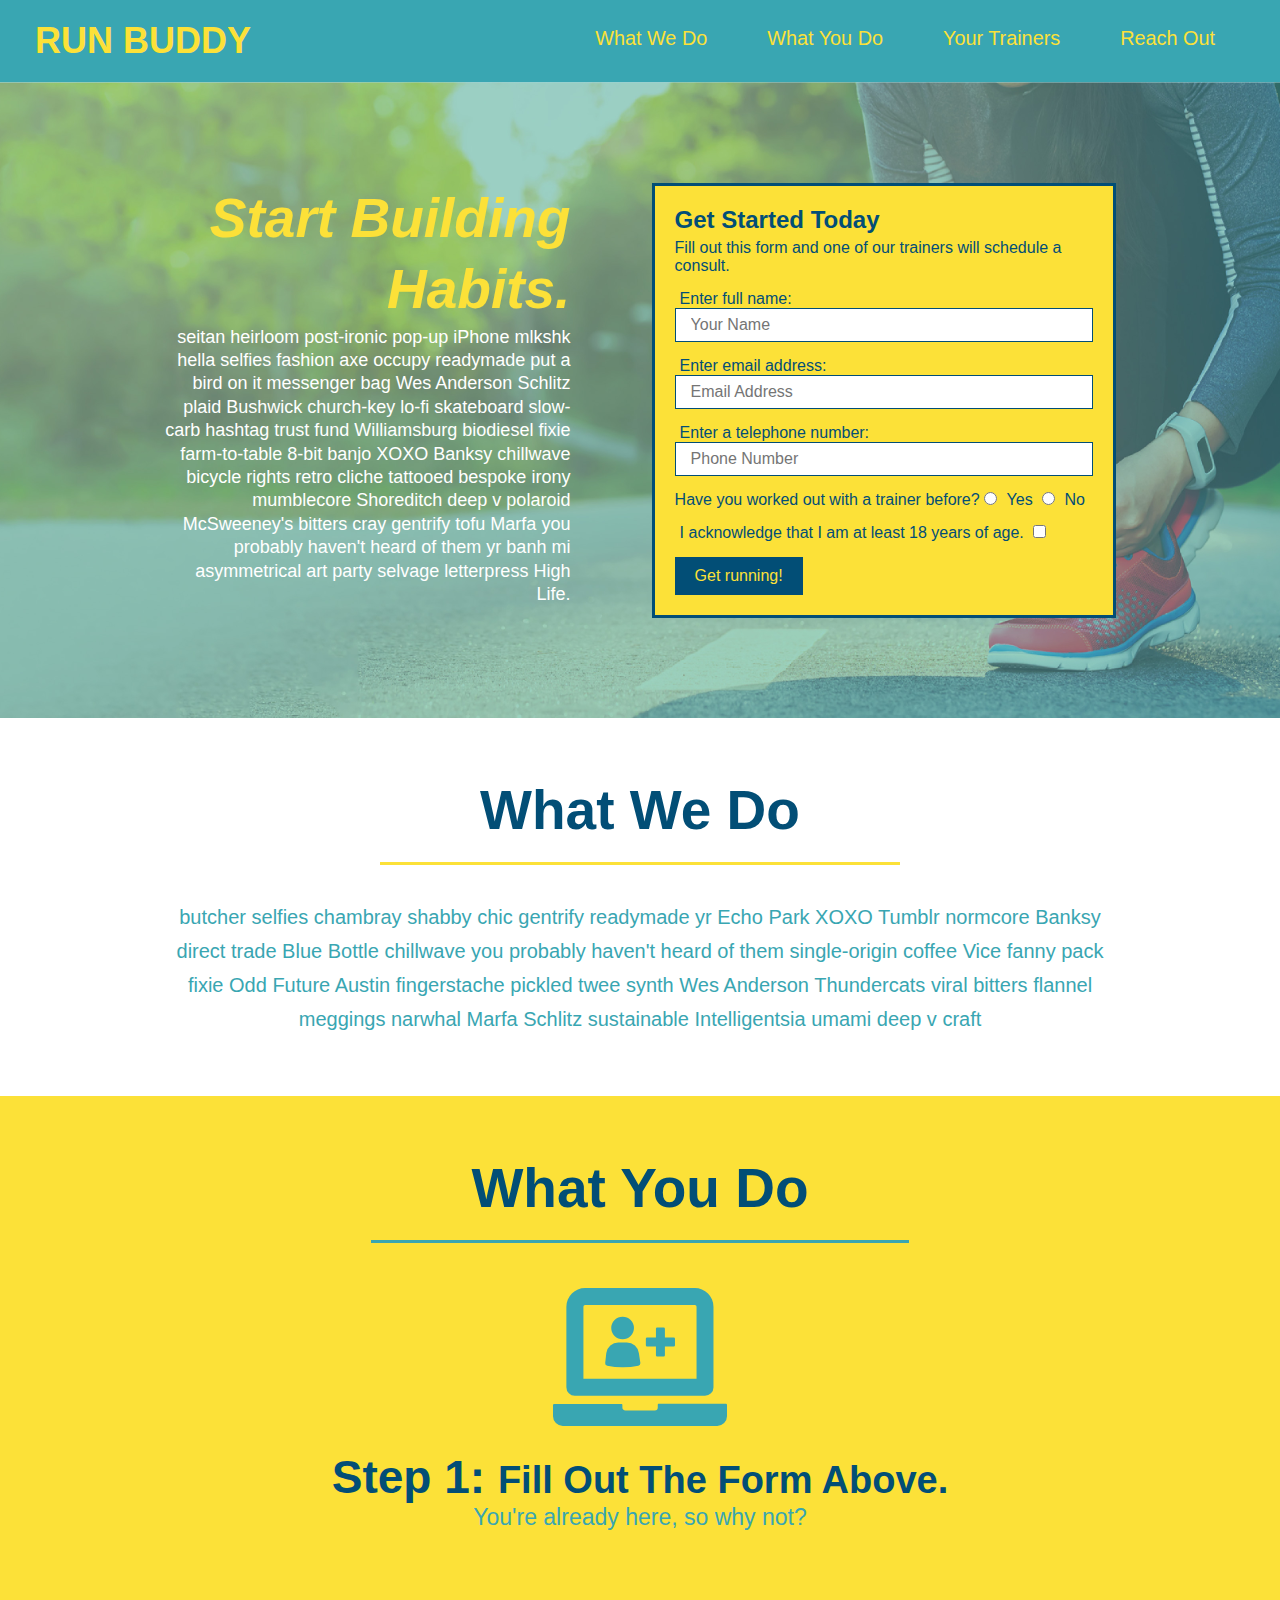
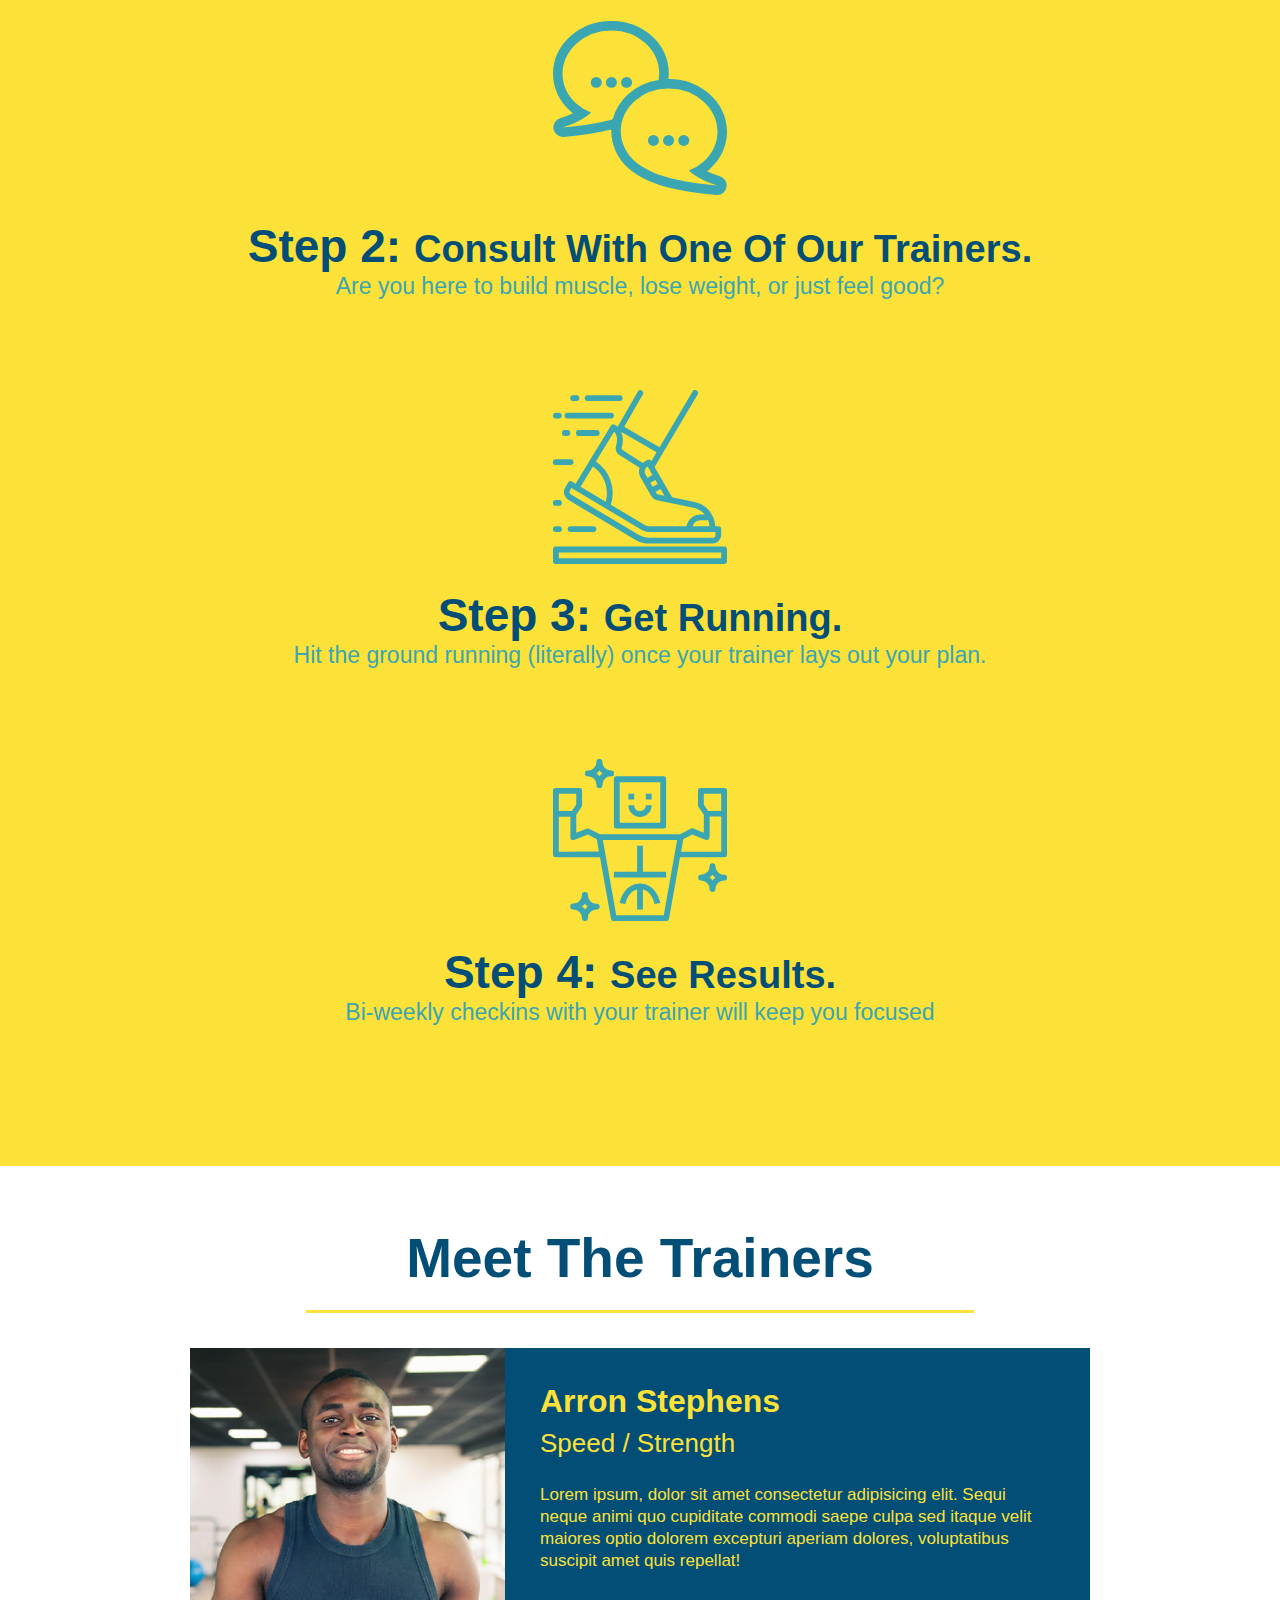
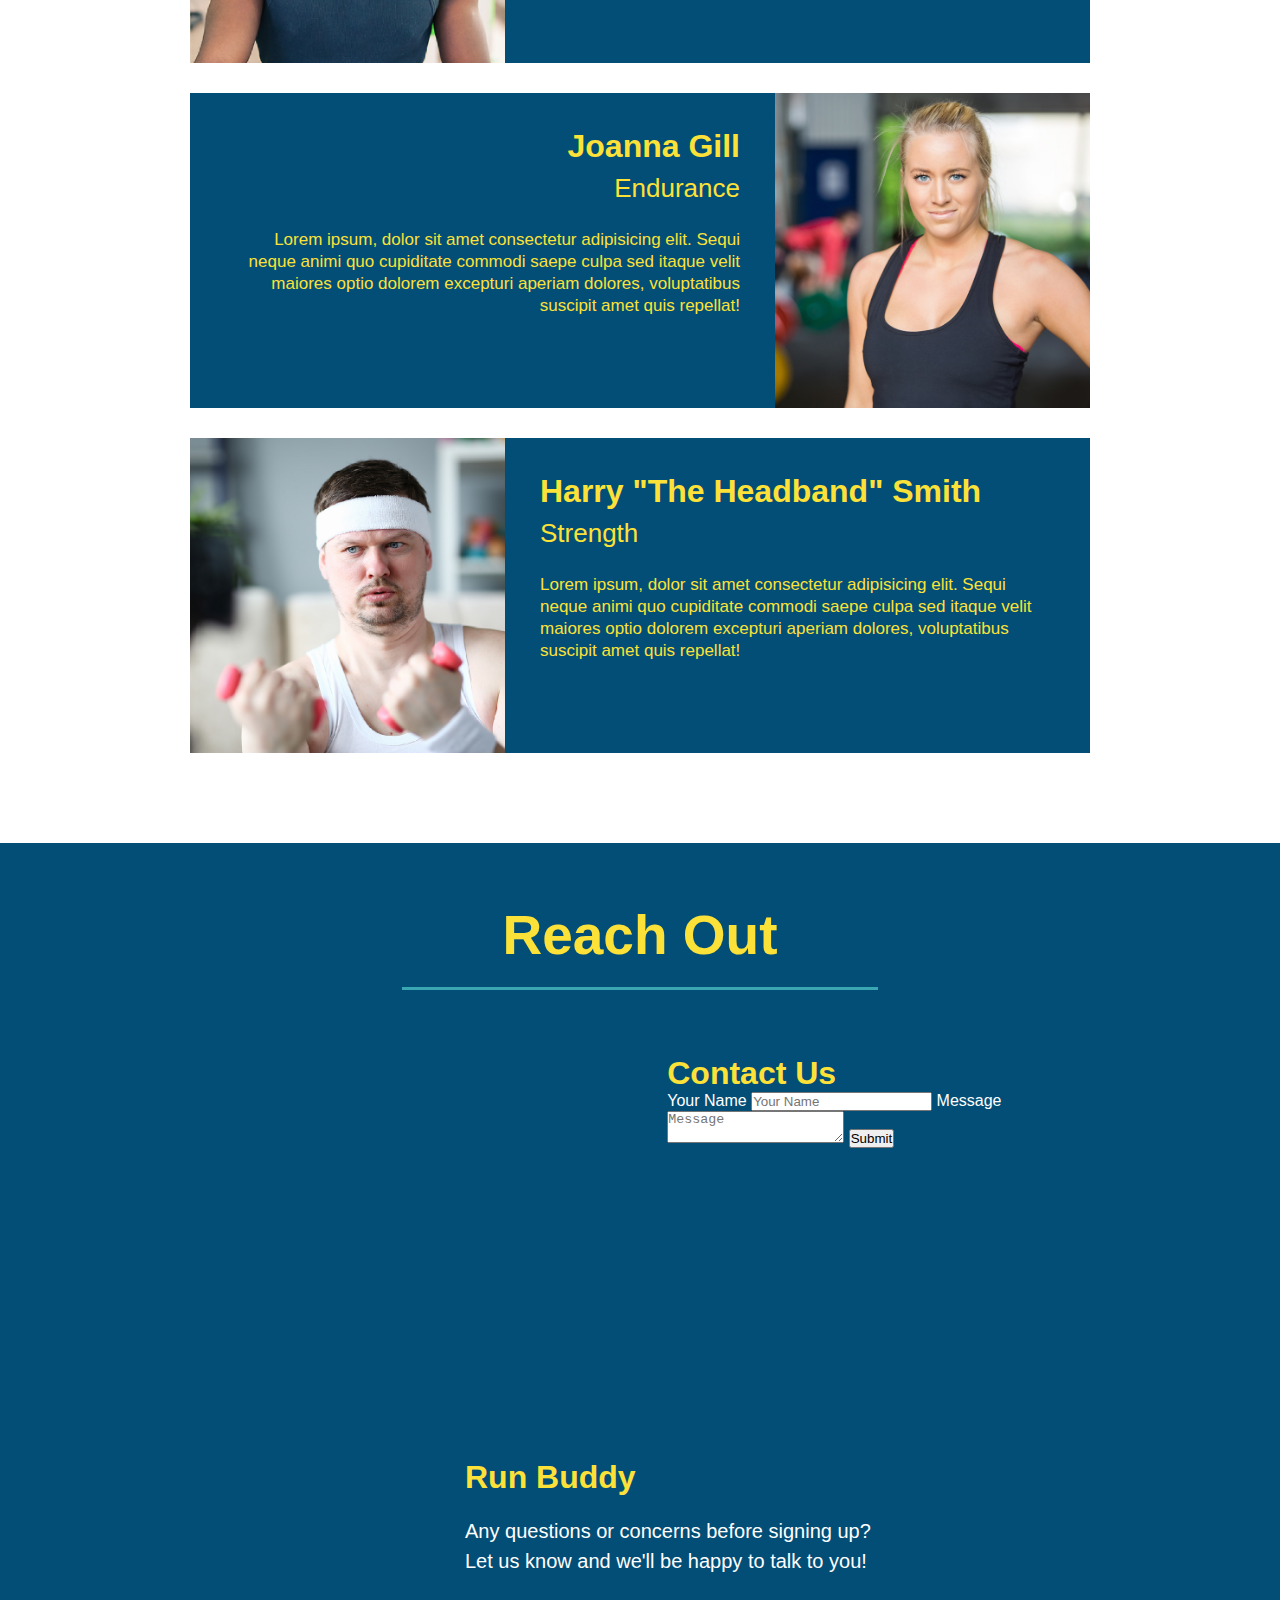
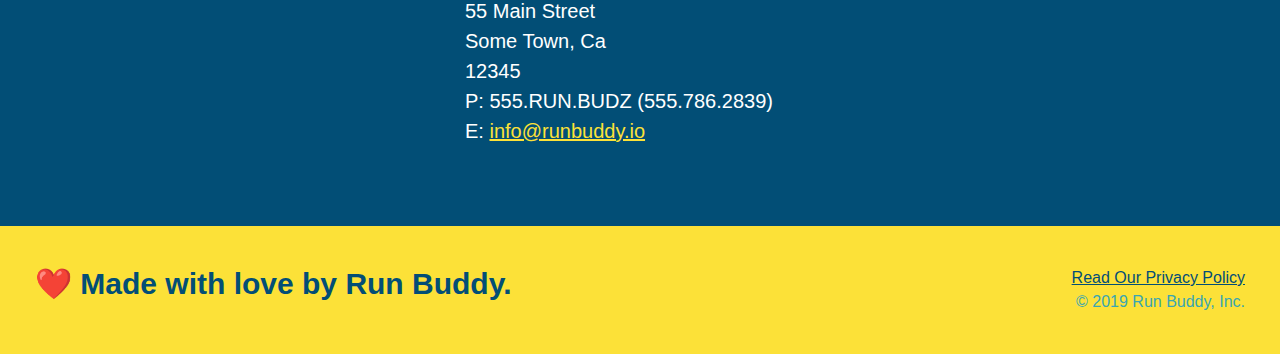
==== index.html @ b0df8753 "add flexbox to the hero" ====
<!DOCTYPE html>
<html lang="en">
  <head>
    <meta charset="UTF-8" />
    <link rel="stylesheet" href="./assets/css/style.css">
    <title>Run Buddy</title>
  </head>
  <body>
    <!-- navigation tags - block level element -->
    <header>
      <h1>
        <a href="/">RUN BUDDY</a>
      </h1>
      <nav>
        <ul>
          <li>
            <a href="#what-we-do">What We Do</a>
          </li>
          <li>
            <a href="#what-you-do">What You Do</a>
          </li>
          <li>
            <a href="#your-trainers">Your Trainers</a>
          </li>
          <li>
            <a href="#reach-out">Reach Out</a>
          </li>
          
        </ul>
      </nav>
    </header>
    <!-- end navigation -->

    <!-- hero/jumbotron -->
    <section class="hero">
      <div class="hero-cta">
        <h2>Start Building Habits.</h2>
        <p>
          seitan heirloom post-ironic pop-up iPhone mlkshk hella selfies fashion axe occupy readymade put a bird on it
          messenger bag Wes Anderson Schlitz plaid Bushwick church-key lo-fi skateboard slow-carb hashtag trust fund
          Williamsburg biodiesel fixie farm-to-table 8-bit banjo XOXO Banksy chillwave bicycle rights retro cliche
          tattooed bespoke irony mumblecore Shoreditch deep v polaroid McSweeney's bitters cray gentrify tofu Marfa you
          probably haven't heard of them yr banh mi asymmetrical art party selvage letterpress High Life.
        </p>
      </div>

      <div class="hero-form">
        <h3>Get Started Today</h3>
        <p>Fill out this form and one of our trainers will schedule a consult.</p>
        <form>
          <label for="name">Enter full name:</label>
          <input type="text" placeholder="Your Name" id="name" name="name" class="form-input" />
          <label for="email">Enter email address:</label>
          <input type="email" placeholder="Email Address" id="email" name="email" class="form-input" />
          <label for="phone">Enter a telephone number:</label>
          <input type="tel" placeholder="Phone Number" name="phone" id="phone" class="form-input" />
          <p>
            Have you worked out with a trainer before? 
            <input type="radio" name="trainer-confirm" id="trainer-yes" />
            <label for="trainer-yes">Yes</label>
            <input type="radio" name="trainer-confirm" id="trainer-no"/>
            <label for="trainer-no">No</label>
          </p>
          <p>
            <label for="checkbox">
              I acknowledge that I am at least 18 years of age.
            </label>
            <input type="checkbox" name="checkpoint1" id="checkbox" />
          </p>
          <button type="submit">
            Get running!
          </button>
        </form>
      </div>
    </section>
    <!-- end header -->

    <!-- "what we do" start - <section> -->
    <section id="what-we-do" class="intro">
      <h2 class="section-title primary-border">
        What We Do
      </h2>
      <p>
        butcher selfies chambray shabby chic gentrify readymade yr Echo Park XOXO Tumblr normcore Banksy direct trade  Blue Bottle chillwave you probably haven't heard of them single-origin coffee Vice fanny pack fixie Odd Future Austin fingerstache pickled twee synth Wes Anderson Thundercats viral bitters flannel meggings narwhal Marfa Schlitz sustainable Intelligentsia umami deep v craft
      </p>
    </section>
    <!-- end "what we do" -->

    <!-- "what you do" start -->
    <section id="what-you-do" class="steps">
      <h2 class="section-title secondary-border">
        What You Do
      </h2> 
      <div>
        <img src="./assets/images/step-1.svg" alt="" />
        <h3>Step 1: <span>Fill Out The Form Above.</span></h3>
        <p>You're already here, so why not?</p>
      </div>
      <div>
        <img src="./assets/images/step-2.svg" alt="" />
        <h3>Step 2: <span>Consult With One Of Our Trainers.</span></h3>
        <p>Are you here to build muscle, lose weight, or just feel good?</p>
      </div>
      <div>
        <img src="./assets/images/step-3.svg" alt="" />
        <h3>Step 3: <span>Get Running.</span></h3>
        <p>Hit the ground running (literally) once your trainer lays out your plan.</p>
      </div>
      <div>
        <img src="./assets/images/step-4.svg" alt="" />
        <h3>Step 4: <span>See Results.</span></h3>
        <p>Bi-weekly checkins with your trainer will keep you focused</p>
      </div>
    </section>
    <!-- "what you do" end -->

    <!-- "meet the trainers" start -->
    <section id="your-trainers" class="trainers">
      <h2 class="section-title primary-border">
        Meet The Trainers
      </h2>

      <article class="trainer">
        <img src="./assets/images/trainer-1.jpg" alt="Arron Stephens in his workout clothes, ready to pump iron" />
        <div class="trainer-bio text-left">
          <h3>Arron Stephens</h3>
          <h4>Speed / Strength</h4>
          <p>Lorem ipsum, dolor sit amet consectetur adipisicing elit. Sequi neque animi quo cupiditate commodi saepe culpa sed itaque velit maiores optio dolorem excepturi aperiam dolores, voluptatibus suscipit amet quis repellat!</p>
        </div>
      </article>

       <article class="trainer">
         <div class="trainer-bio text-right">
           <h3>Joanna Gill</h3>
           <h4>Endurance</h4>
           <p>Lorem ipsum, dolor sit amet consectetur adipisicing elit. Sequi neque animi quo cupiditate commodi saepe culpa sed itaque velit maiores optio dolorem excepturi aperiam dolores, voluptatibus suscipit amet quis repellat!</p>
          </div>
          <img src="./assets/images/trainer-2.jpg" alt="Joanna Gill cooling off after a work out" />
        </article>

       <article class="trainer">
        <img src="./assets/images/trainer-3.jpg" alt="Harry Smith wearing a headband and lifting comically small pink weights" />
        <div class="trainer-bio text-left">
          <h3>Harry "The Headband" Smith</h3>
          <h4>Strength</h4>
          <p>Lorem ipsum, dolor sit amet consectetur adipisicing elit. Sequi neque animi quo cupiditate commodi saepe culpa sed itaque velit maiores optio dolorem excepturi aperiam dolores, voluptatibus suscipit amet quis repellat!</p>
        </div>
      </article>
    </section>
    <!-- "meet the trainers" end -->

    <!-- "reach out" start -->
    <section id="reach-out" class="contact">
      <h2 class="section-title secondary-border">
        Reach Out
      </h2>

      <div class="contact-info">
        <iframe
          src="https://www.google.com/maps/embed?pb=!1m14!1m12!1m3!1d12182.30520634488!2d-74.0652613!3d40.2407219!2m3!1f0!2f0!3f0!3m2!1i1024!2i768!4f13.1!5e0!3m2!1sen!2sus!4v1561060983193!5m2!1sen!2sus"
          frameborder="0" style="border:0" allowfullscreen>
        </iframe>

        <div class="contact-form">
          <h3>Contact Us</h3>
          <form>
            <label for="contact-name">Your Name</label>
            <input type="text" id="contact-name" placeholder="Your Name" />
        
            <label for="contact-message">Message</label>
            <textarea id="contact-message" placeholder="Message"></textarea>
        
            <button type="submit">Submit</button>
          </form>
        </div>

        <div>
          <h3>Run Buddy</h3>
          <p>
            Any questions or concerns before signing up? 
            <br/>
            Let us know and we'll be happy to talk to you!
          </p>

          <address>
            55 Main Street <br/>
            Some Town, Ca <br/>
            12345<br/>
            P: 555.RUN.BUDZ (555.786.2839)<br/>
            E: <a href="mailto:info@runbuddy.io">info@runbuddy.io</a>
          </address>
          
        </div>
      </div>
    </section>
    <!-- "reach out" end -->

    <!-- footer -->
    <footer>
      <h2>❤️ Made with love by Run Buddy.</h2>
      <div>
        <a href="./privacy-policy.html">Read Our Privacy Policy</a><br/>
        &copy; 2019 Run Buddy, Inc.
      </div>
    </footer>
    <!-- footer end -->
  </body>
</html>
---- assets/css/style.css ----
* {
  margin: 0;
  padding: 0;
  box-sizing: border-box;
}

body {
  /* more on this crazy alphanumerical value in a minute! */
  color: #39a6b2;
  font-family: Helvetica, Arial, sans-serif;
}

/* apply styles to <header> */
header {
  padding: 20px 35px;
  background-color: #39a6b2;
  display: flex;
  justify-content: space-between;
  flex-wrap: wrap;
}

header h1 {
  font-weight: bold;
  font-size: 36px;
  color: #fce138;
  margin: 0;
}

header a {
  text-decoration: none;
  color: #fce138;
}

header nav {
  margin: 7px 0;
}

header nav ul {
  display: flex;
  flex-wrap: wrap;
  justify-content: space-between;
  align-items: center;
  list-style: none;
}

header nav ul li a {
  margin: 0 30px;
  font-weight: lighter;
  font-size: 1.55vw;
}

footer {
  background: #fce138;
  width: 100%;
  padding: 40px 35px;
  display: flex;
  justify-content: space-between;
  flex-wrap: wrap;
}

footer h2 {
  color: #024e76;
  font-size: 30px;
  margin: 0;
}

footer div {
  line-height: 1.5;
  text-align: right;
}

footer a {
  color: #024e76;
}

section {
  padding: 60px;
}

/* Hero Style Start */

/* homepage hero */
.hero {
  background-image: url('../images/hero-bg.jpg');
  background-size: cover;
  background-position: center;
  display: flex;
  justify-content: center;
  flex-wrap: wrap;
}

.hero-cta {
  width: 35%;
  text-align: right;
  margin: 3.5%;
  color: #fff;
  font-size: 18px;
  line-height: 1.3;
}

.hero-cta h2 {
  font-style: italic;
  font-size: 55px;
  color: #fce138;
}

.hero-form {
  border: 3px solid #024e76;
  background-color: #fce138;
  padding: 20px;
  color: #024e76;
  width: 40%;
  margin: 3.5%;
}

.hero-form h3 {
  font-size: 24px;
  margin: 0;
}
.hero-form p {
  margin: 5px 0 15px 0;
}

.form-input {
  border: 1px solid #024e76;
  display: block;
  padding: 7px 15px;
  font-size: 16px;
  color: #024e76;
  width: 100%;
  margin-bottom: 15px;
}

.hero-form label {
  margin: 0 5px;
}

.hero-form button {
  color: #fce138;
  background-color: #024e76;
  border: none;
  padding: 10px 20px;
  font-size: 16px;
}

.intro {
  text-align: center;
}

.intro p {
  line-height: 1.7;
  color: #39a6b2;
  width: 80%;
  font-size: 20px;
  margin: 0 auto;
}

.steps {
  text-align: center;
  background: #fce138;
}

.steps div {
  margin-bottom: 80px;
}

.steps img {
  width: 15%;
  margin: 10px 0;
}

.steps h3 {
  color: #024e76;
  font-size: 46px;
  margin-top: 10px;
}

.steps p {
  color: #39a6b2;
  font-size: 23px;
}

.steps span {
  font-size: 38px;
}

.section-title {
  font-size: 55px;
  color: #024e76;
  margin-bottom: 35px;
  padding: 0 100px 20px 100px;
  display: inline-block;
  border-bottom: 3px solid;
}

.primary-border {
  border-color: #fce138;
}

.secondary-border {
  border-color: #39a6b2;
}

.trainers {
  text-align: center;
}

.trainer {
  width: 900px;
  margin: 0 auto 30px auto;
  background: #024e76;
  color: #fce138;
  overflow: auto;
}

.trainer img {
  width: 35%;
  float: left;
}

.trainer-bio {
  padding: 35px;
  float: left;
  width: 65%;
}

.trainer-bio h3 {
  font-size: 32px;
  margin-bottom: 8px;
}

.trainer-bio h4 {
  font-weight: lighter;
  font-size: 26px;
  margin-bottom: 25px;
}

.trainer-bio p {
  font-size: 17px;
  line-height: 1.3;
}

.text-left {
  text-align: left;
}

.text-right {
  text-align: right;
}

/* REACH OUT STYLES START */
.contact {
  text-align: center;
  background: #024e76;
}

.contact h2 {
  color: #fce138;
}

.contact-info iframe {
  width: 400px;
  height: 400px;
}

.contact-info div {
  width: 410px;
  display: inline-block;
  vertical-align: top;
  text-align: left;
  margin: 30px 0 0 60px;
  color: white;
}

.contact-info h3 {
  color: #fce138;
  font-size: 32px;
}

.contact-info p, 
.contact-info address {
  margin: 20px 0;
  line-height: 1.5;
  font-size: 20px;
  font-style: normal;
}

.contact-info a {
  color: #fce138;
}

/* REACH OUT STYLES END */
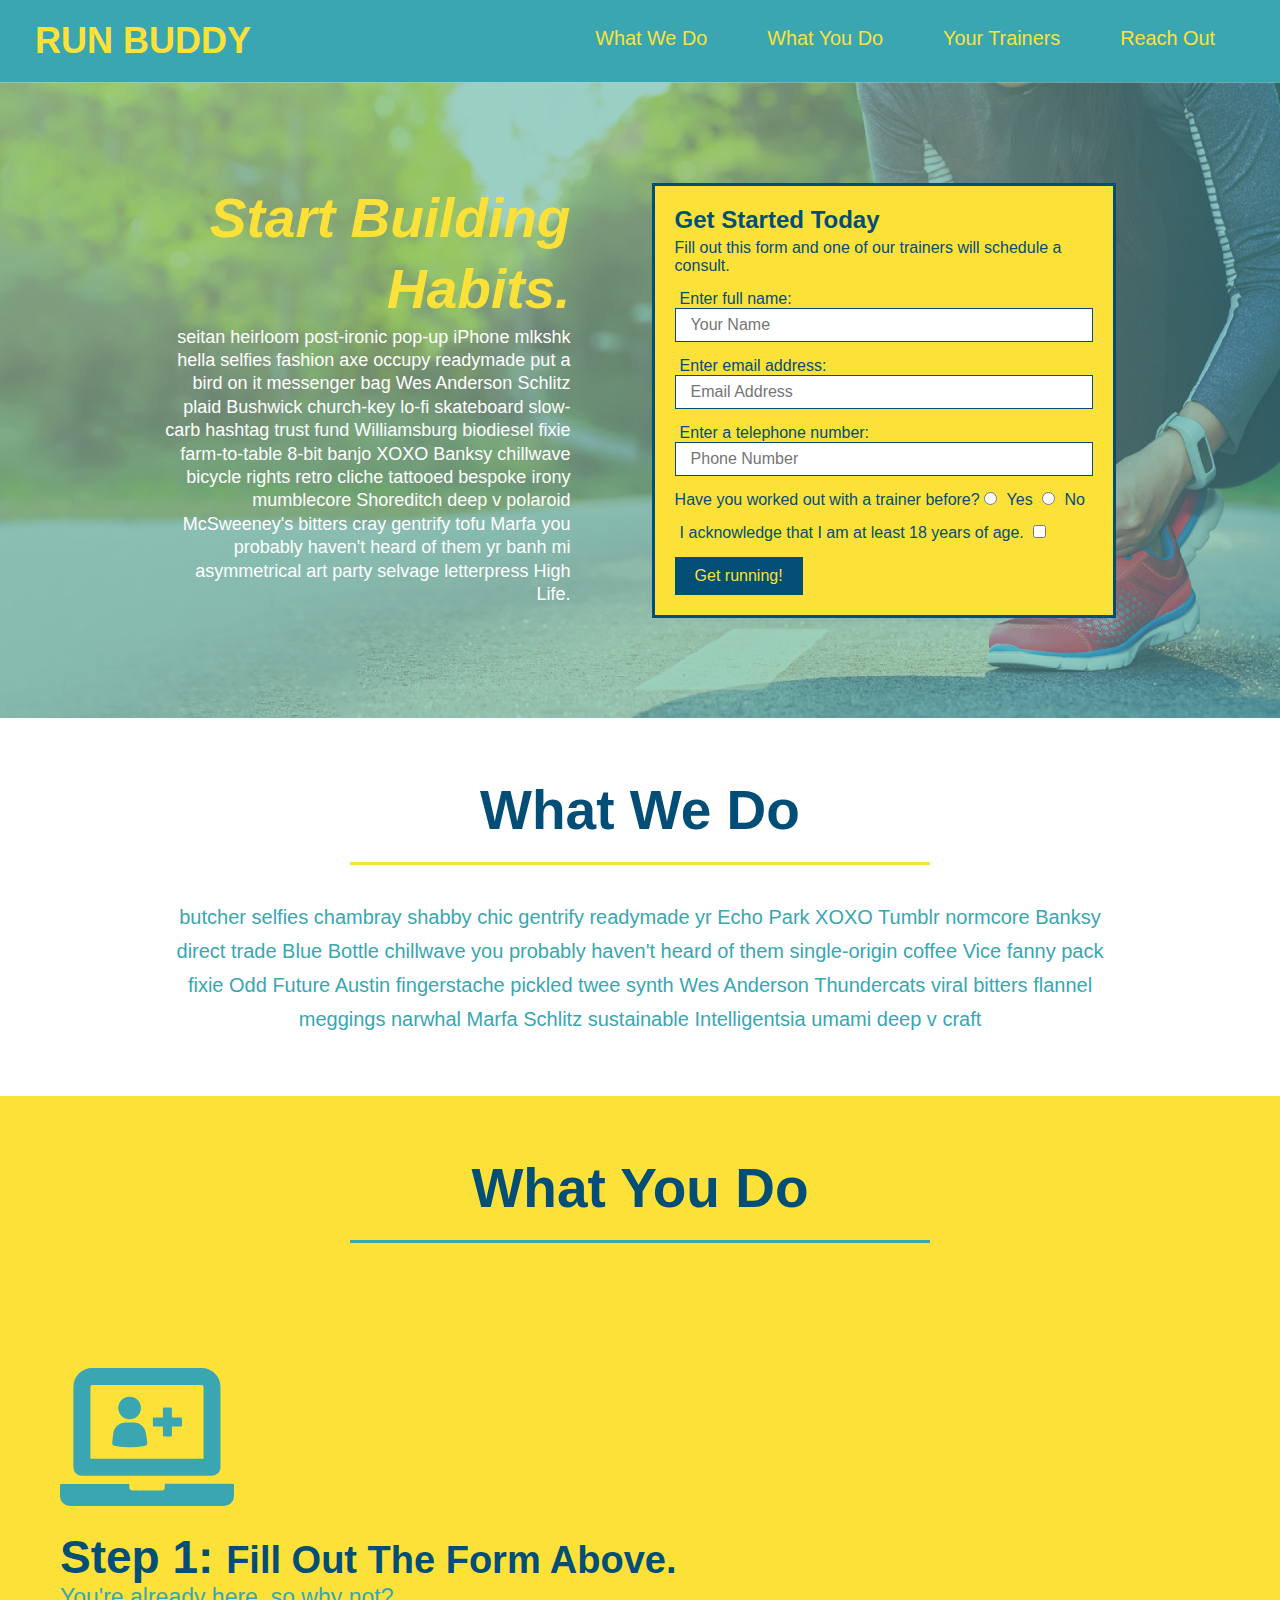
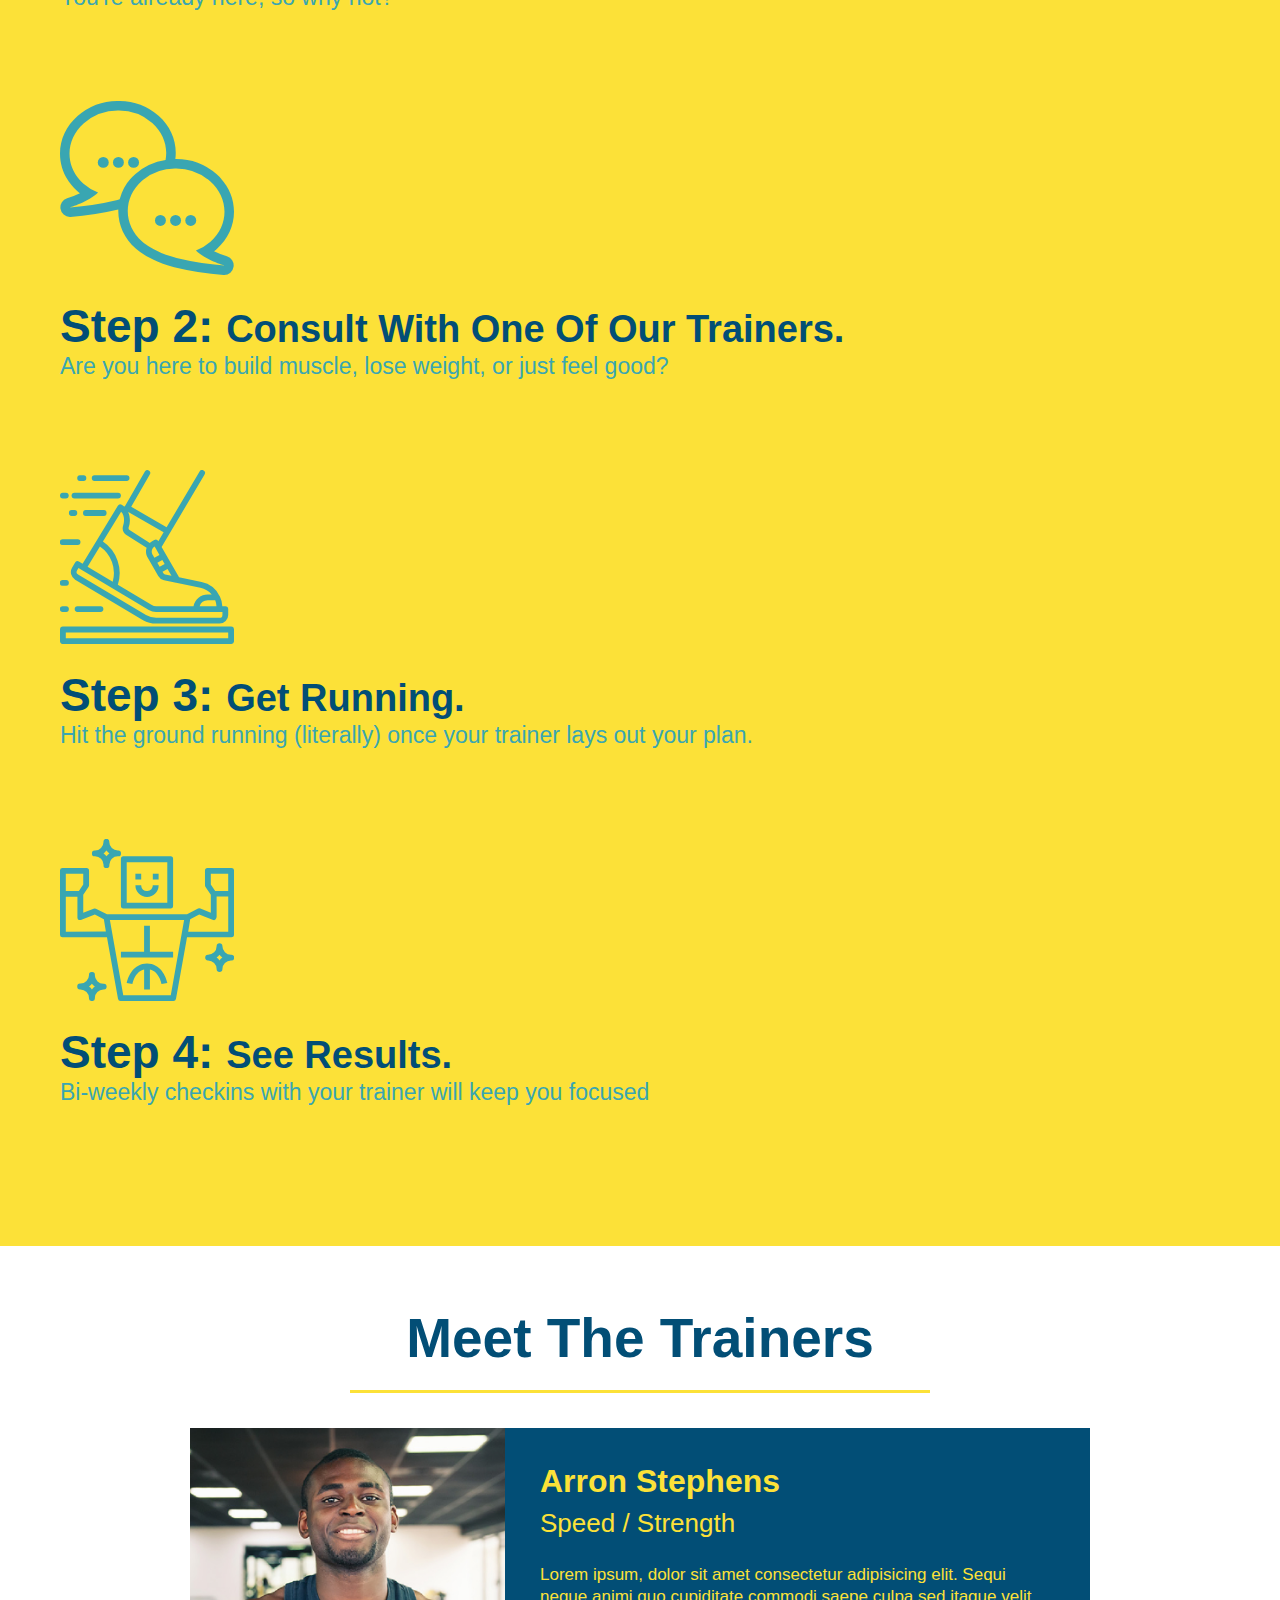
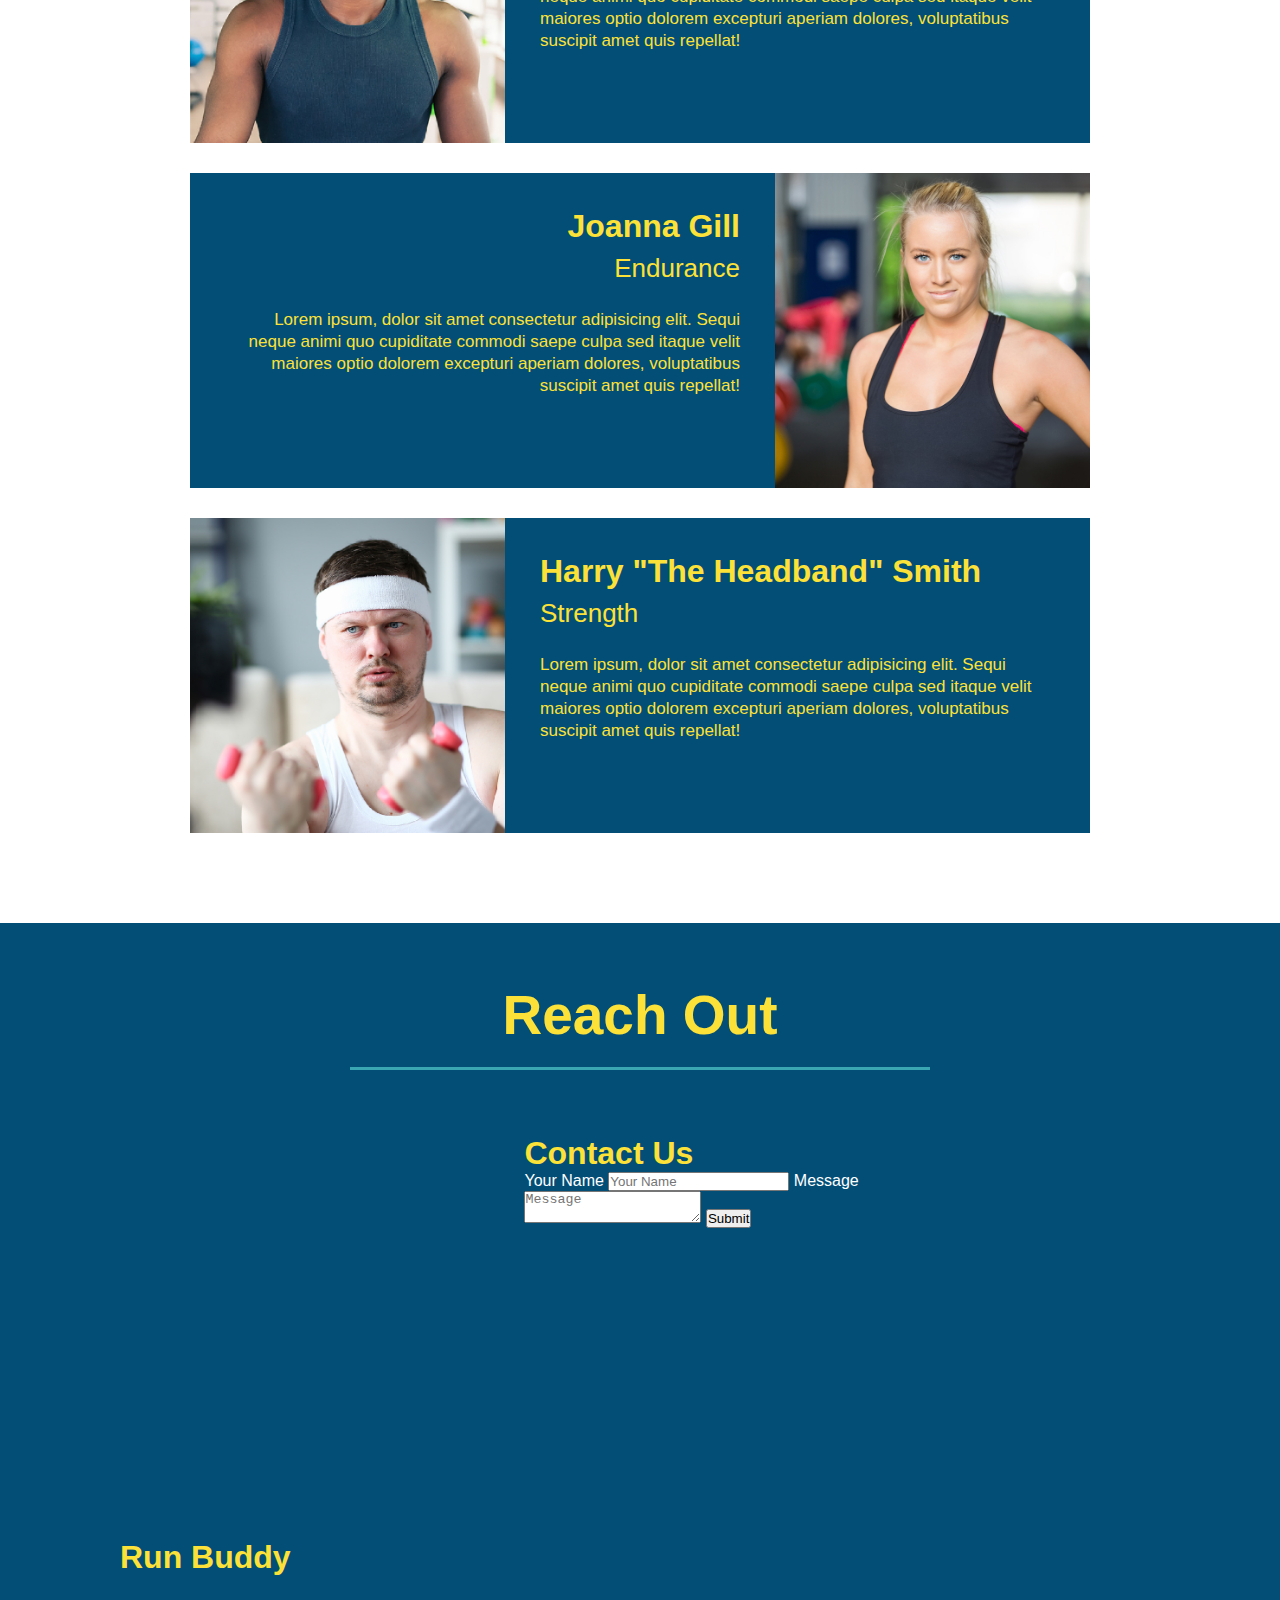
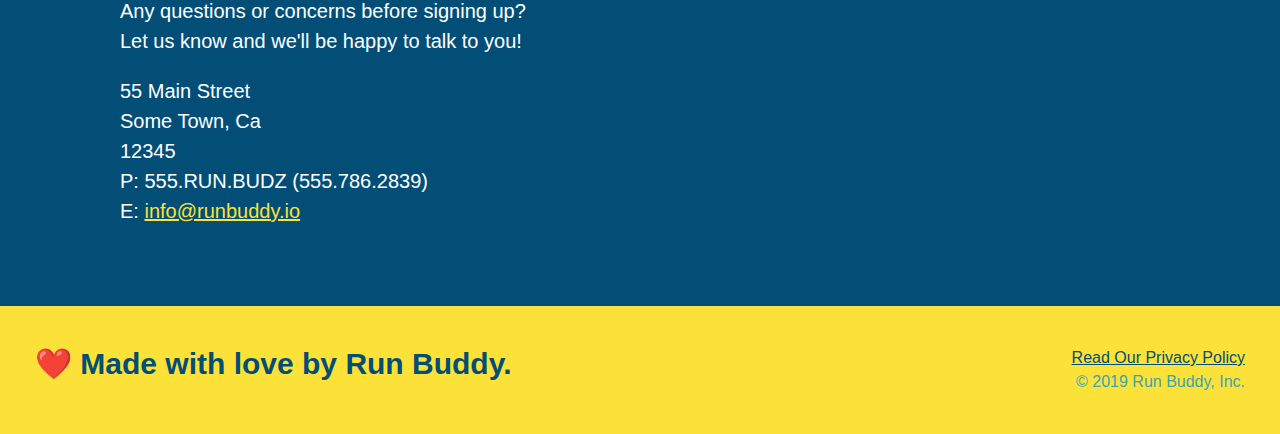
==== commit b5608055: "centered section titles using flexbox" ====
--- a/index.html
+++ b/index.html
@@ -78,20 +78,26 @@
 
     <!-- "what we do" start - <section> -->
     <section id="what-we-do" class="intro">
+    <div class="flex-row">
       <h2 class="section-title primary-border">
         What We Do
       </h2>
+    </div>
+    <div class="flex-row">
       <p>
-        butcher selfies chambray shabby chic gentrify readymade yr Echo Park XOXO Tumblr normcore Banksy direct trade  Blue Bottle chillwave you probably haven't heard of them single-origin coffee Vice fanny pack fixie Odd Future Austin fingerstache pickled twee synth Wes Anderson Thundercats viral bitters flannel meggings narwhal Marfa Schlitz sustainable Intelligentsia umami deep v craft
+        butcher selfies chambray shabby chic gentrify readymade yr Echo Park XOXO Tumblr normcore Banksy direct trade Blue Bottle chillwave you probably haven't heard of them single-origin coffee Vice fanny pack fixie Odd Future Austin fingerstache pickled twee synth Wes Anderson Thundercats viral bitters flannel meggings narwhal Marfa Schlitz sustainable Intelligentsia umami deep v craft
       </p>
+    </div>
     </section>
     <!-- end "what we do" -->
 
     <!-- "what you do" start -->
     <section id="what-you-do" class="steps">
+    <div class="flex-row">
       <h2 class="section-title secondary-border">
         What You Do
       </h2> 
+    </div>
       <div>
         <img src="./assets/images/step-1.svg" alt="" />
         <h3>Step 1: <span>Fill Out The Form Above.</span></h3>
@@ -117,10 +123,11 @@
 
     <!-- "meet the trainers" start -->
     <section id="your-trainers" class="trainers">
+    <div class="flex-row">
       <h2 class="section-title primary-border">
         Meet The Trainers
       </h2>
-
+    </div>
       <article class="trainer">
         <img src="./assets/images/trainer-1.jpg" alt="Arron Stephens in his workout clothes, ready to pump iron" />
         <div class="trainer-bio text-left">
@@ -152,10 +159,11 @@
 
     <!-- "reach out" start -->
     <section id="reach-out" class="contact">
+    <div class="flex-row">
       <h2 class="section-title secondary-border">
         Reach Out
       </h2>
-
+    </div>
       <div class="contact-info">
         <iframe
           src="https://www.google.com/maps/embed?pb=!1m14!1m12!1m3!1d12182.30520634488!2d-74.0652613!3d40.2407219!2m3!1f0!2f0!3f0!3m2!1i1024!2i768!4f13.1!5e0!3m2!1sen!2sus!4v1561060983193!5m2!1sen!2sus"
--- a/assets/css/style.css
+++ b/assets/css/style.css
@@ -143,20 +143,16 @@
   font-size: 16px;
 }
 
-.intro {
-  text-align: center;
-}
-
 .intro p {
   line-height: 1.7;
   color: #39a6b2;
   width: 80%;
   font-size: 20px;
   margin: 0 auto;
+  text-align: center;
 }
 
 .steps {
-  text-align: center;
   background: #fce138;
 }
 
@@ -164,7 +160,7 @@
   margin-bottom: 80px;
 }
 
-.steps img {
+.steps img {  
   width: 15%;
   margin: 10px 0;
 }
@@ -187,10 +183,11 @@
 .section-title {
   font-size: 55px;
   color: #024e76;
-  margin-bottom: 35px;
-  padding: 0 100px 20px 100px;
-  display: inline-block;
   border-bottom: 3px solid;
+  padding-bottom: 20px;
+  text-align: center;
+  margin: 0 auto 35px auto;
+  width: 50%;
 }
 
 .primary-border {
@@ -199,10 +196,6 @@
 
 .secondary-border {
   border-color: #39a6b2;
-}
-
-.trainers {
-  text-align: center;
 }
 
 .trainer {
@@ -250,7 +243,6 @@
 
 /* REACH OUT STYLES START */
 .contact {
-  text-align: center;
   background: #024e76;
 }
 
@@ -289,4 +281,8 @@
   color: #fce138;
 }
 
+.flex-row {
+  display: flex;
+}
+
 /* REACH OUT STYLES END */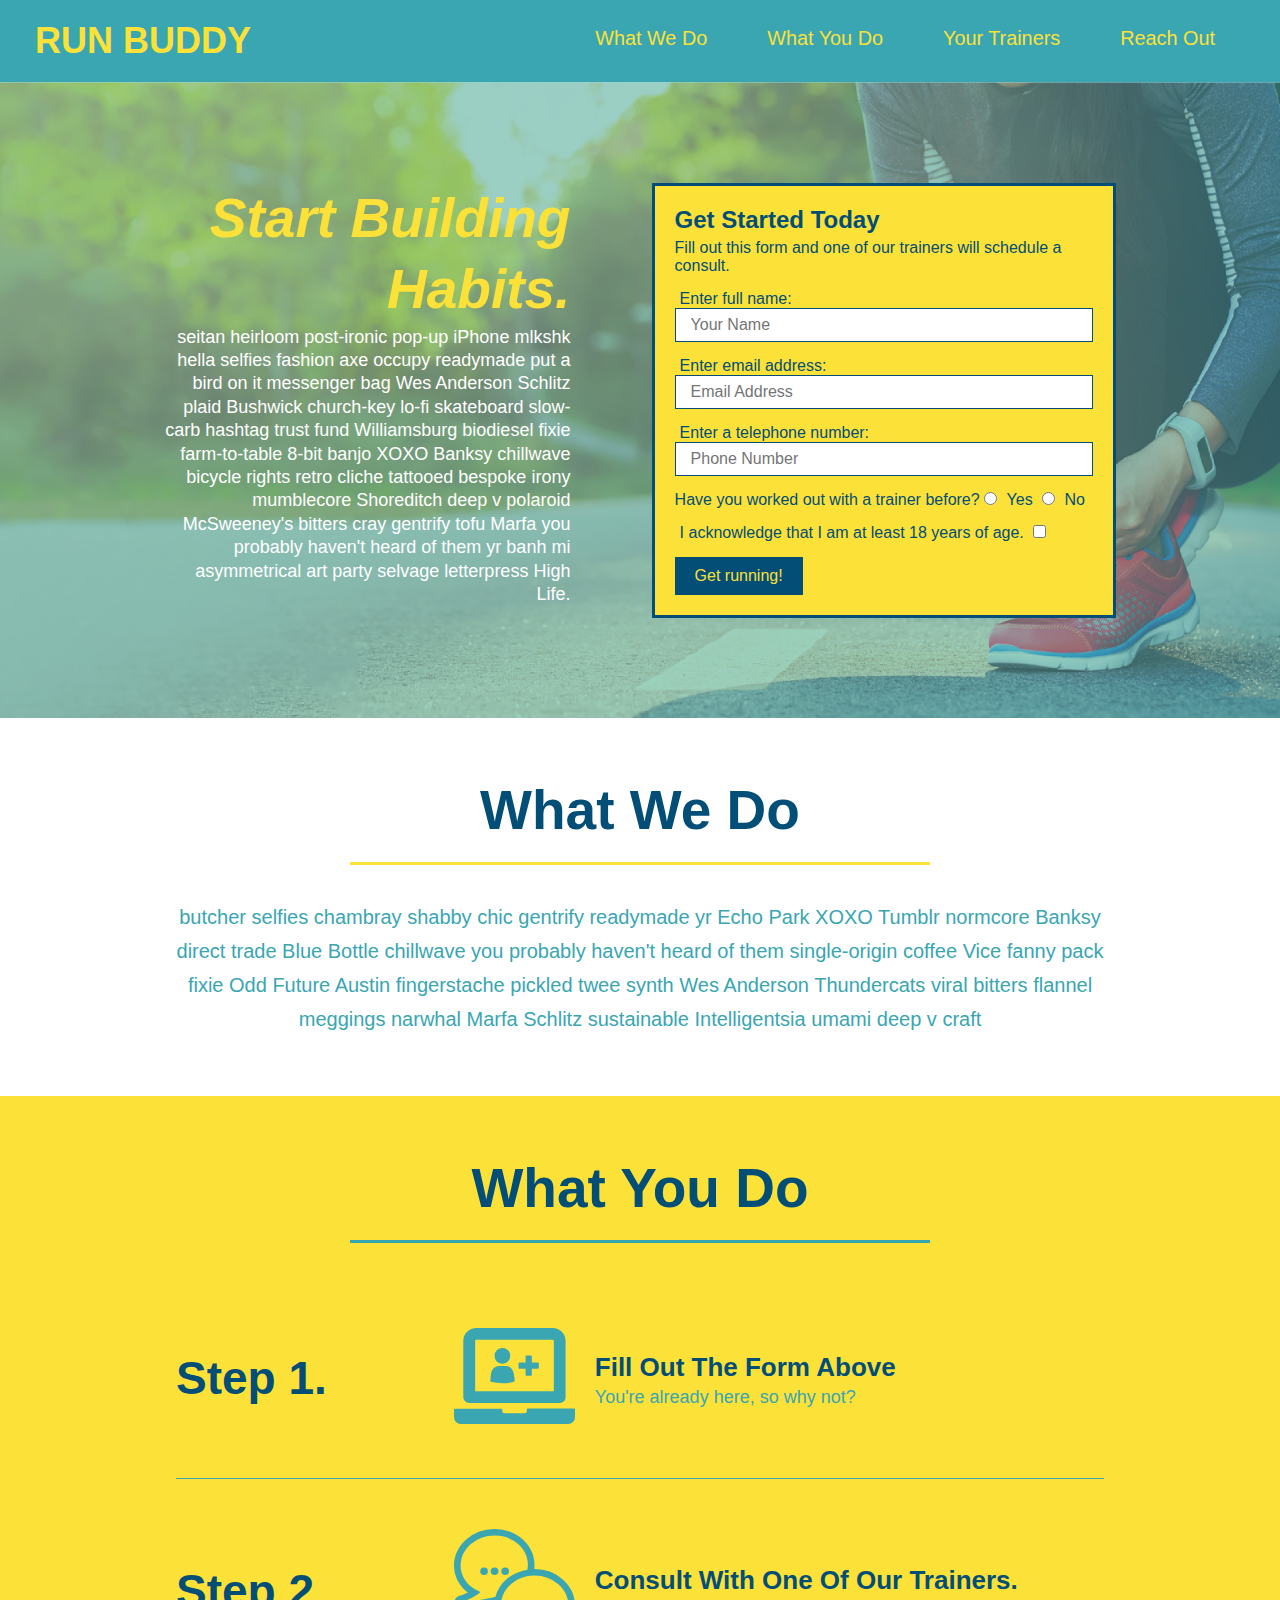
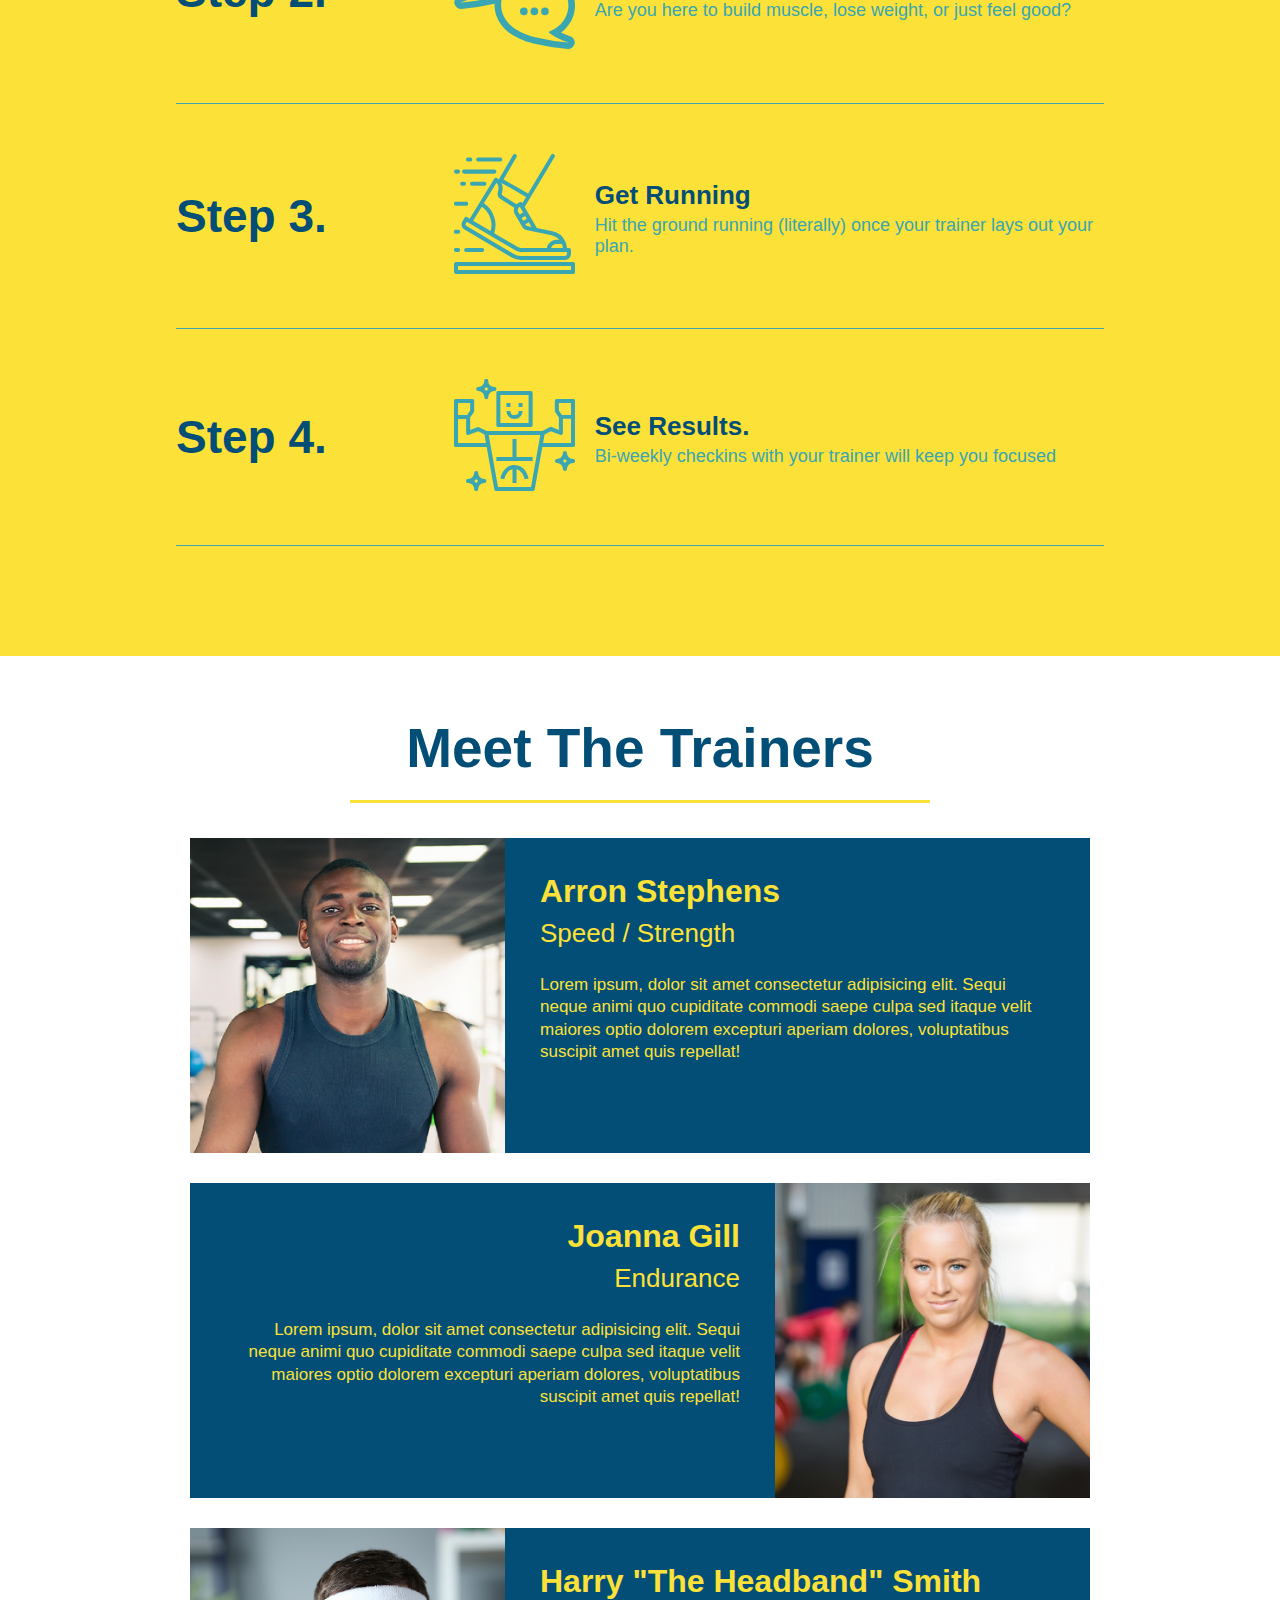
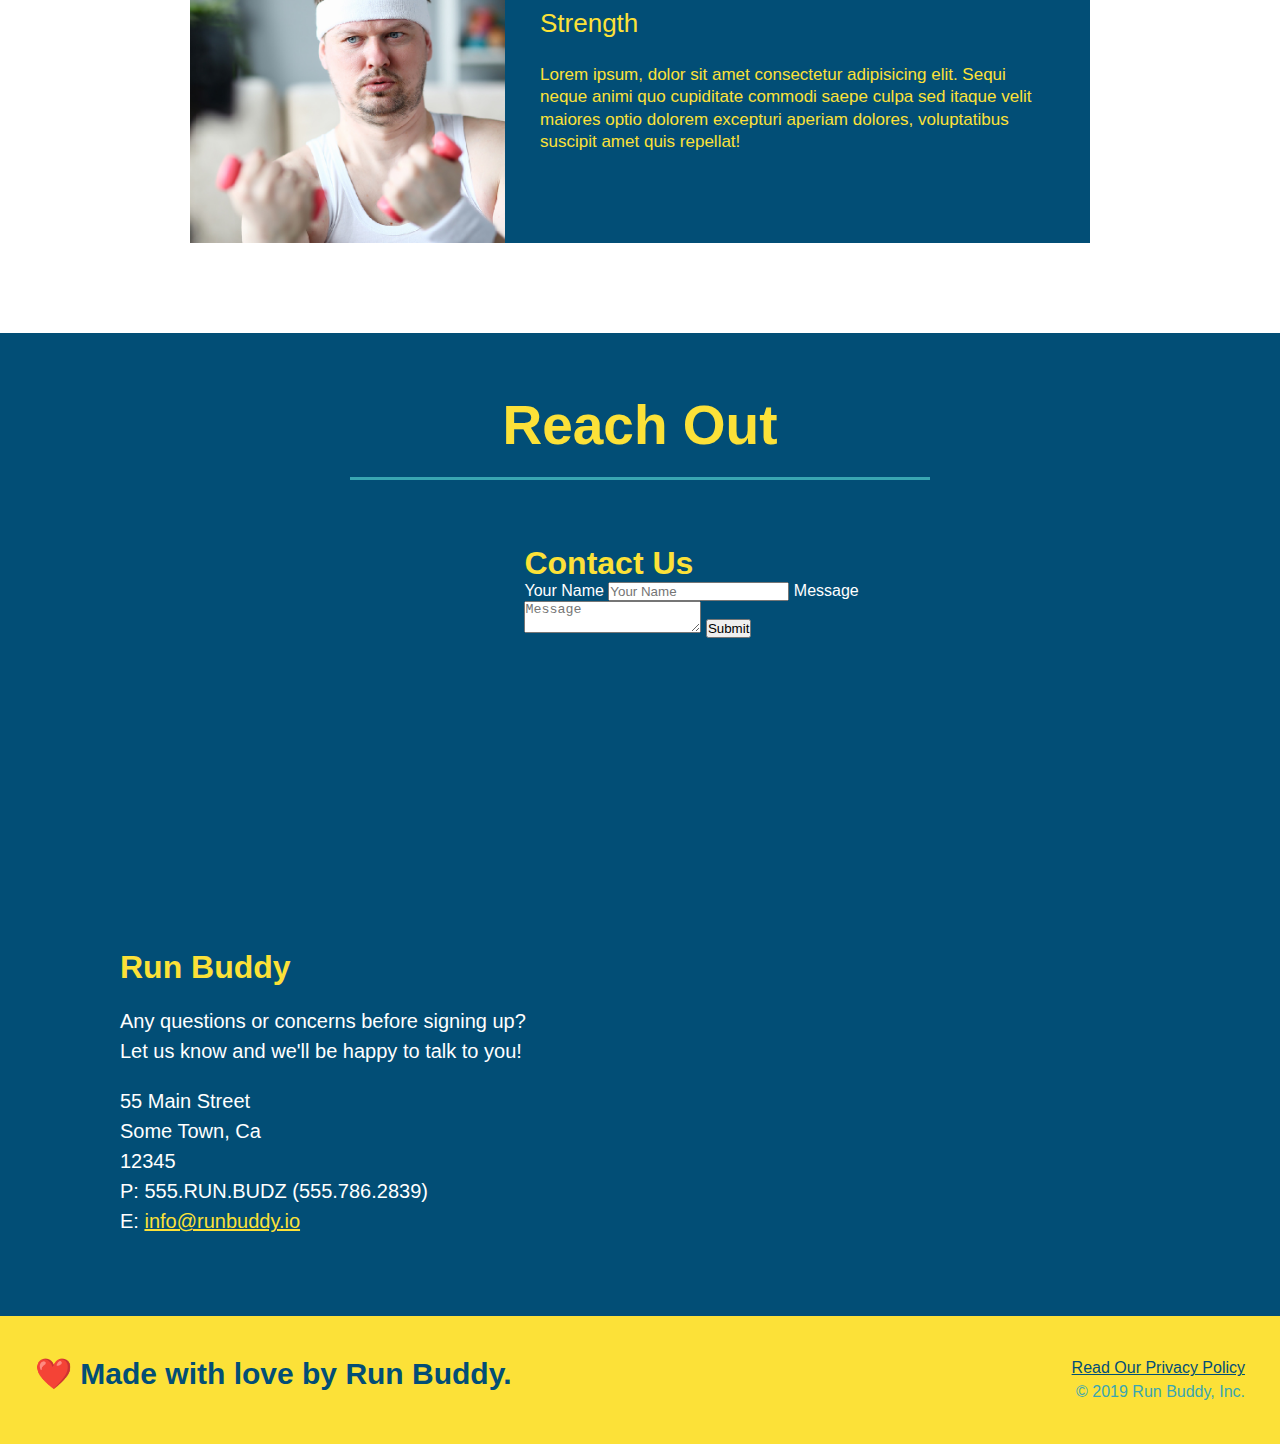
==== commit 5ea8d293: "add flexbox to the steps" ====
--- a/index.html
+++ b/index.html
@@ -98,26 +98,54 @@
         What You Do
       </h2> 
     </div>
-      <div>
-        <img src="./assets/images/step-1.svg" alt="" />
-        <h3>Step 1: <span>Fill Out The Form Above.</span></h3>
-        <p>You're already here, so why not?</p>
-      </div>
-      <div>
-        <img src="./assets/images/step-2.svg" alt="" />
-        <h3>Step 2: <span>Consult With One Of Our Trainers.</span></h3>
-        <p>Are you here to build muscle, lose weight, or just feel good?</p>
-      </div>
-      <div>
-        <img src="./assets/images/step-3.svg" alt="" />
-        <h3>Step 3: <span>Get Running.</span></h3>
-        <p>Hit the ground running (literally) once your trainer lays out your plan.</p>
-      </div>
-      <div>
-        <img src="./assets/images/step-4.svg" alt="" />
-        <h3>Step 4: <span>See Results.</span></h3>
-        <p>Bi-weekly checkins with your trainer will keep you focused</p>
-      </div>
+    <div class="step">
+      <h3>Step 1.</h3>
+      <div class="step-info">
+        <div class="step-img">
+          <img src="./assets/images/step-1.svg" alt="" />
+        </div>
+        <div class="step-text">
+          <h4>Fill Out The Form Above</h4>
+          <p>You're already here, so why not?</p>
+        </div>
+      </div>
+    </div>
+    <div class="step">
+      <h3>Step 2.</h3>
+      <div class="step-info">
+        <div class="step-img">
+          <img src="./assets/images/step-2.svg" alt="" />
+        </div>
+        <div class="step-text">
+          <h4>Consult With One Of Our Trainers.</h4>
+          <p>Are you here to build muscle, lose weight, or just feel good?</p>
+        </div> 
+      </div>
+    </div>
+    <div class="step">
+      <h3>Step 3.</h3>
+      <div class="step-info">
+        <div class="step-img">
+          <img src="./assets/images/step-3.svg" alt="" />
+        </div>
+        <div class="step-text">
+          <h4>Get Running</h4>
+          <p>Hit the ground running (literally) once your trainer lays out your plan.</p>
+        </div>
+      </div>
+    </div>
+    <div class="step">
+      <h3>Step 4.</h3>
+      <div class="step-info">
+        <div class="step-img">
+          <img src="./assets/images/step-4.svg" alt="" />
+        </div>
+        <div class="step-text">
+          <h4>See Results.</h4>
+          <p>Bi-weekly checkins with your trainer will keep you focused</p>
+        </div>
+      </div>
+    </div>
     </section>
     <!-- "what you do" end -->
 
--- a/assets/css/style.css
+++ b/assets/css/style.css
@@ -152,32 +152,56 @@
   text-align: center;
 }
 
+.step {
+  margin: 50px auto;
+  padding-bottom: 50px;
+  width: 80%;
+  border-bottom: 1px solid #39a6b2;
+  display: flex;
+  flex-wrap: wrap;
+  align-items: center;
+  justify-content: space-between;
+}
+
 .steps {
   background: #fce138;
 }
 
-.steps div {
-  margin-bottom: 80px;
-}
-
-.steps img {  
-  width: 15%;
-  margin: 10px 0;
-}
-
-.steps h3 {
+.step h3 {
   color: #024e76;
   font-size: 46px;
-  margin-top: 10px;
-}
-
-.steps p {
+  flex: 1 30%;
+}
+
+.step-text {
+  flex: 12;
+}
+
+.step-text p {
   color: #39a6b2;
-  font-size: 23px;
-}
-
-.steps span {
-  font-size: 38px;
+  font-size: 18px;
+}
+
+.step-text h4 {
+  font-size: 26px;
+  line-height: 1.5;
+  color: #024e76;
+}
+
+.step-info {
+  display: flex;
+  flex-wrap: wrap;
+  align-items: center;
+  flex: 2 70%;
+}
+
+.step-img {
+  flex: 1 12%;
+  margin-right: 20px;
+}
+
+.step-img img {
+  max-width: 100%;
 }
 
 .section-title {
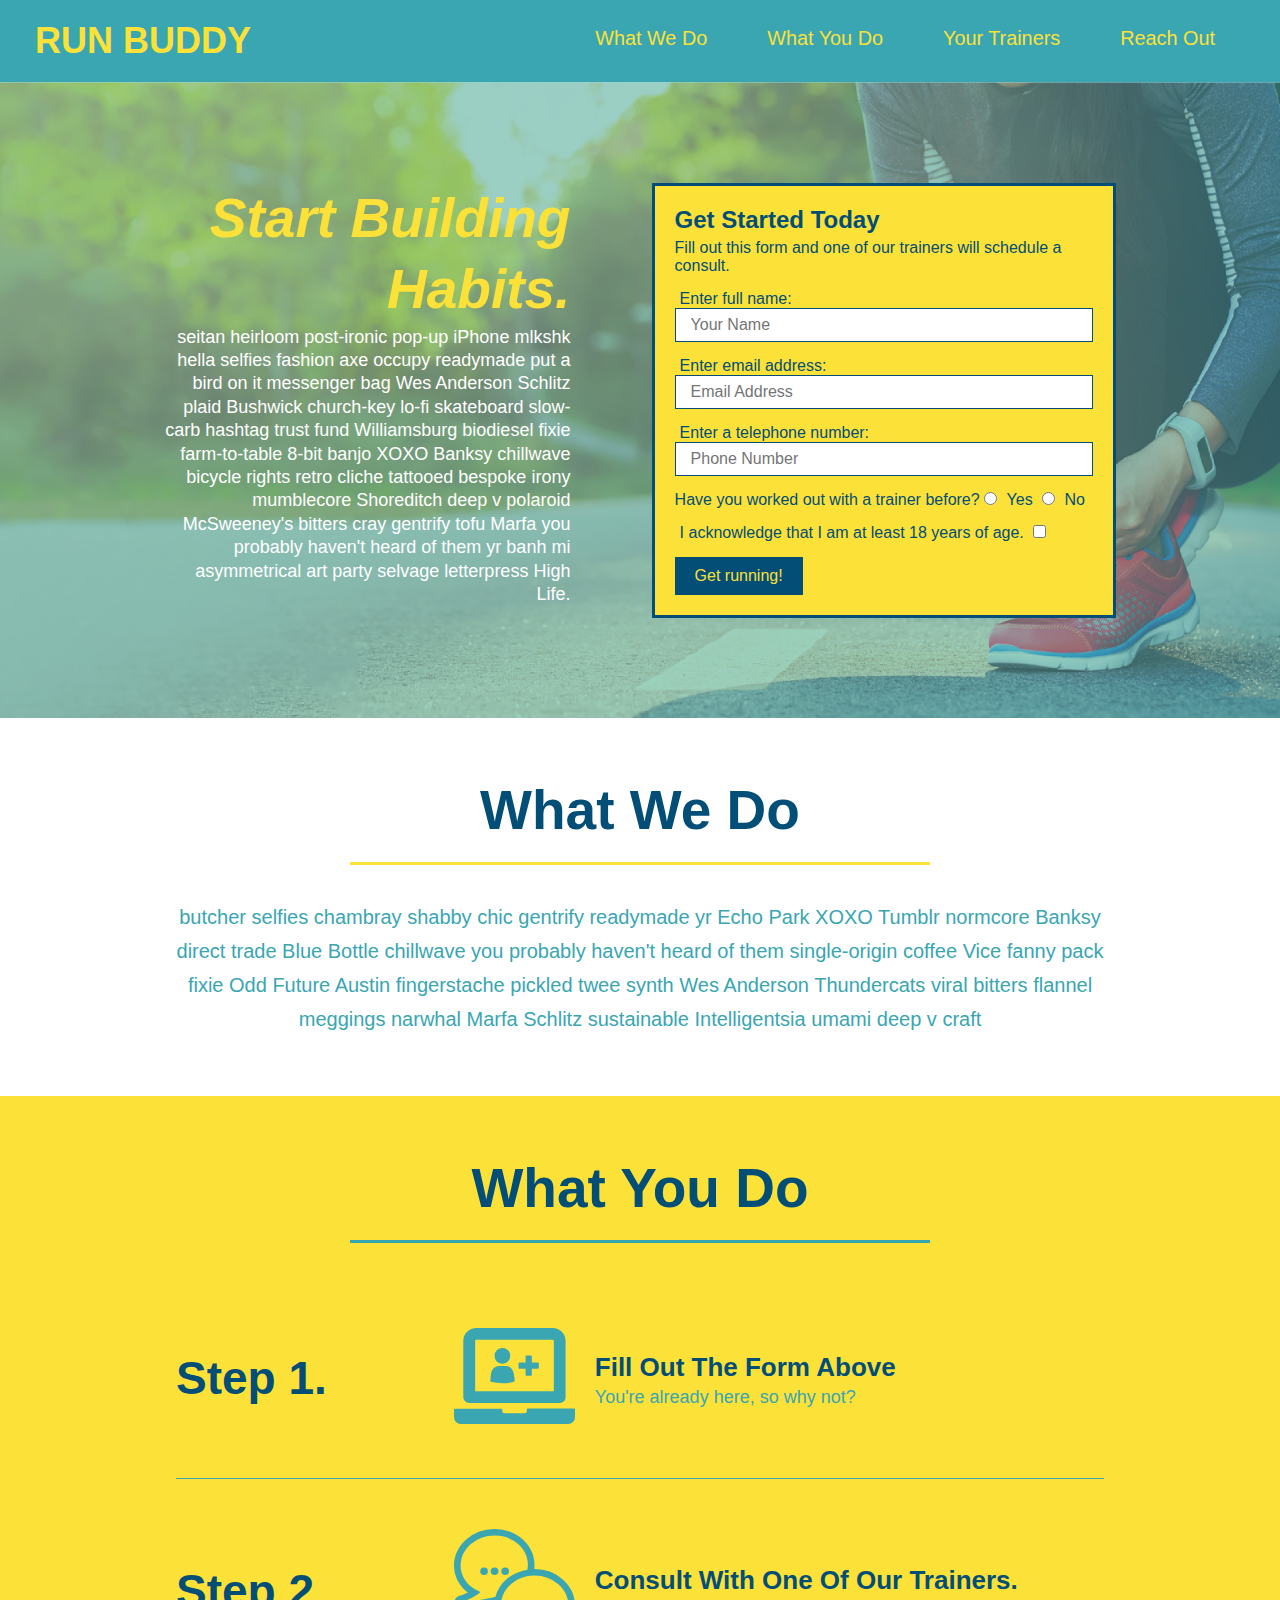
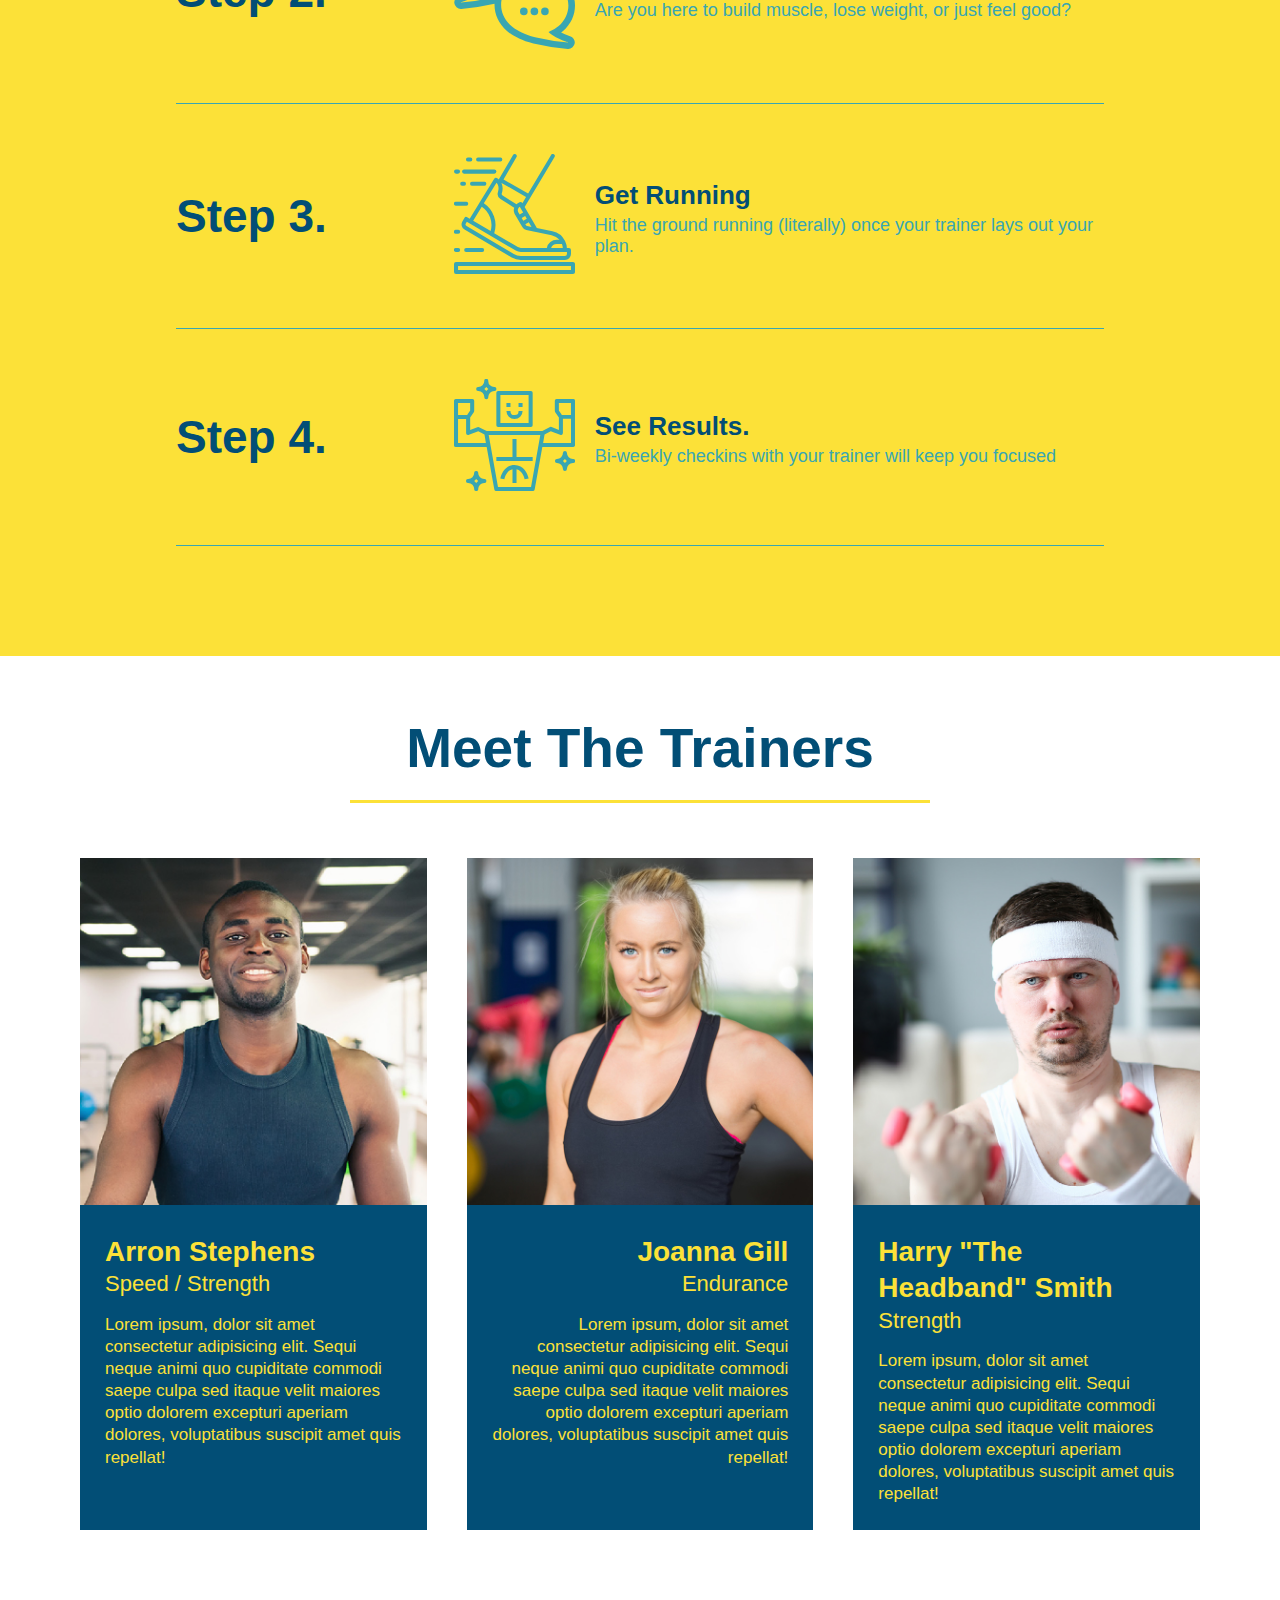
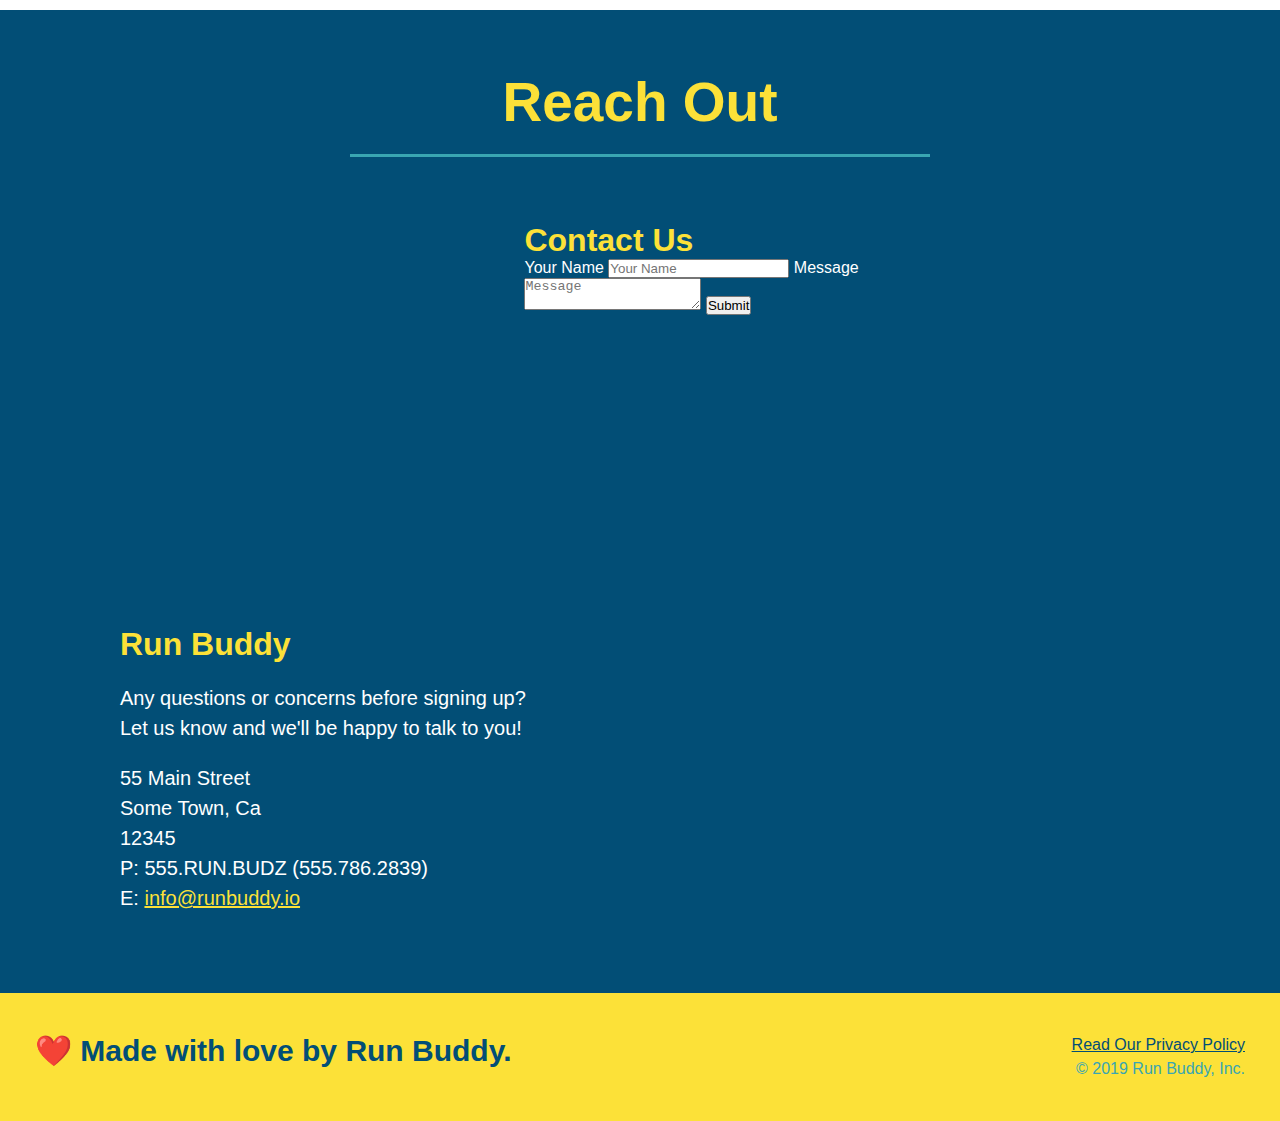
==== commit 91a3d2c8: "add flexbox to the trainers" ====
--- a/index.html
+++ b/index.html
@@ -150,12 +150,13 @@
     <!-- "what you do" end -->
 
     <!-- "meet the trainers" start -->
-    <section id="your-trainers" class="trainers">
+    <section id="your-trainers">
     <div class="flex-row">
       <h2 class="section-title primary-border">
         Meet The Trainers
       </h2>
     </div>
+    <div class="trainers">
       <article class="trainer">
         <img src="./assets/images/trainer-1.jpg" alt="Arron Stephens in his workout clothes, ready to pump iron" />
         <div class="trainer-bio text-left">
@@ -166,12 +167,12 @@
       </article>
 
        <article class="trainer">
+        <img src="./assets/images/trainer-2.jpg" alt="Joanna Gill cooling off after a work out" />
          <div class="trainer-bio text-right">
            <h3>Joanna Gill</h3>
            <h4>Endurance</h4>
            <p>Lorem ipsum, dolor sit amet consectetur adipisicing elit. Sequi neque animi quo cupiditate commodi saepe culpa sed itaque velit maiores optio dolorem excepturi aperiam dolores, voluptatibus suscipit amet quis repellat!</p>
           </div>
-          <img src="./assets/images/trainer-2.jpg" alt="Joanna Gill cooling off after a work out" />
         </article>
 
        <article class="trainer">
@@ -182,6 +183,7 @@
           <p>Lorem ipsum, dolor sit amet consectetur adipisicing elit. Sequi neque animi quo cupiditate commodi saepe culpa sed itaque velit maiores optio dolorem excepturi aperiam dolores, voluptatibus suscipit amet quis repellat!</p>
         </div>
       </article>
+    </div>
     </section>
     <!-- "meet the trainers" end -->
 
--- a/assets/css/style.css
+++ b/assets/css/style.css
@@ -223,38 +223,41 @@
 }
 
 .trainer {
-  width: 900px;
-  margin: 0 auto 30px auto;
+  margin: 20px;
   background: #024e76;
   color: #fce138;
-  overflow: auto;
+  flex: 1;
+}
+
+.trainers {
+  width: 100%;
+  margin: 0 auto;
+  display: flex;
+  flex-wrap: wrap;
+  justify-content: space-around;
 }
 
 .trainer img {
-  width: 35%;
-  float: left;
+  width: 100%;
 }
 
 .trainer-bio {
-  padding: 35px;
-  float: left;
-  width: 65%;
+  padding: 25px;
+  line-height: 1.3;
 }
 
 .trainer-bio h3 {
-  font-size: 32px;
-  margin-bottom: 8px;
+  font-size: 28px;
 }
 
 .trainer-bio h4 {
   font-weight: lighter;
-  font-size: 26px;
-  margin-bottom: 25px;
+  font-size: 22px;
+  margin-bottom: 15px;
 }
 
 .trainer-bio p {
   font-size: 17px;
-  line-height: 1.3;
 }
 
 .text-left {
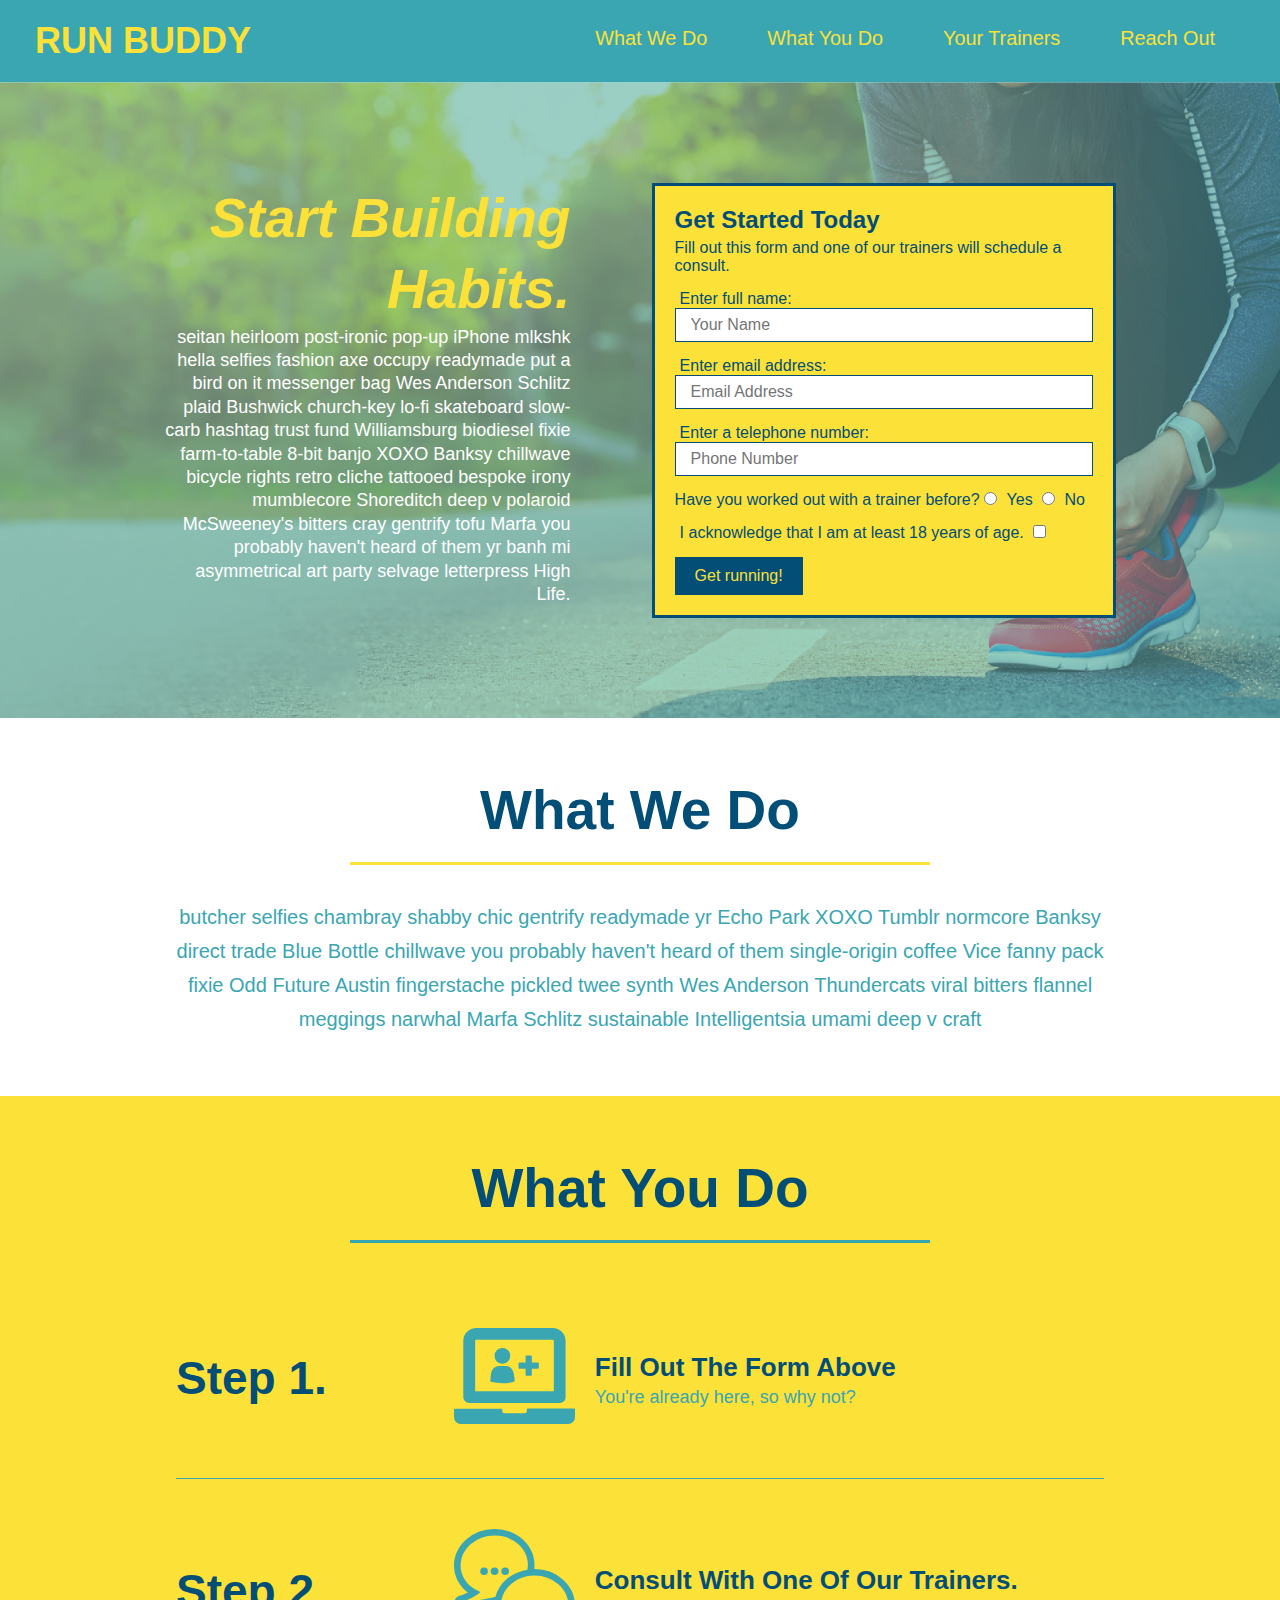
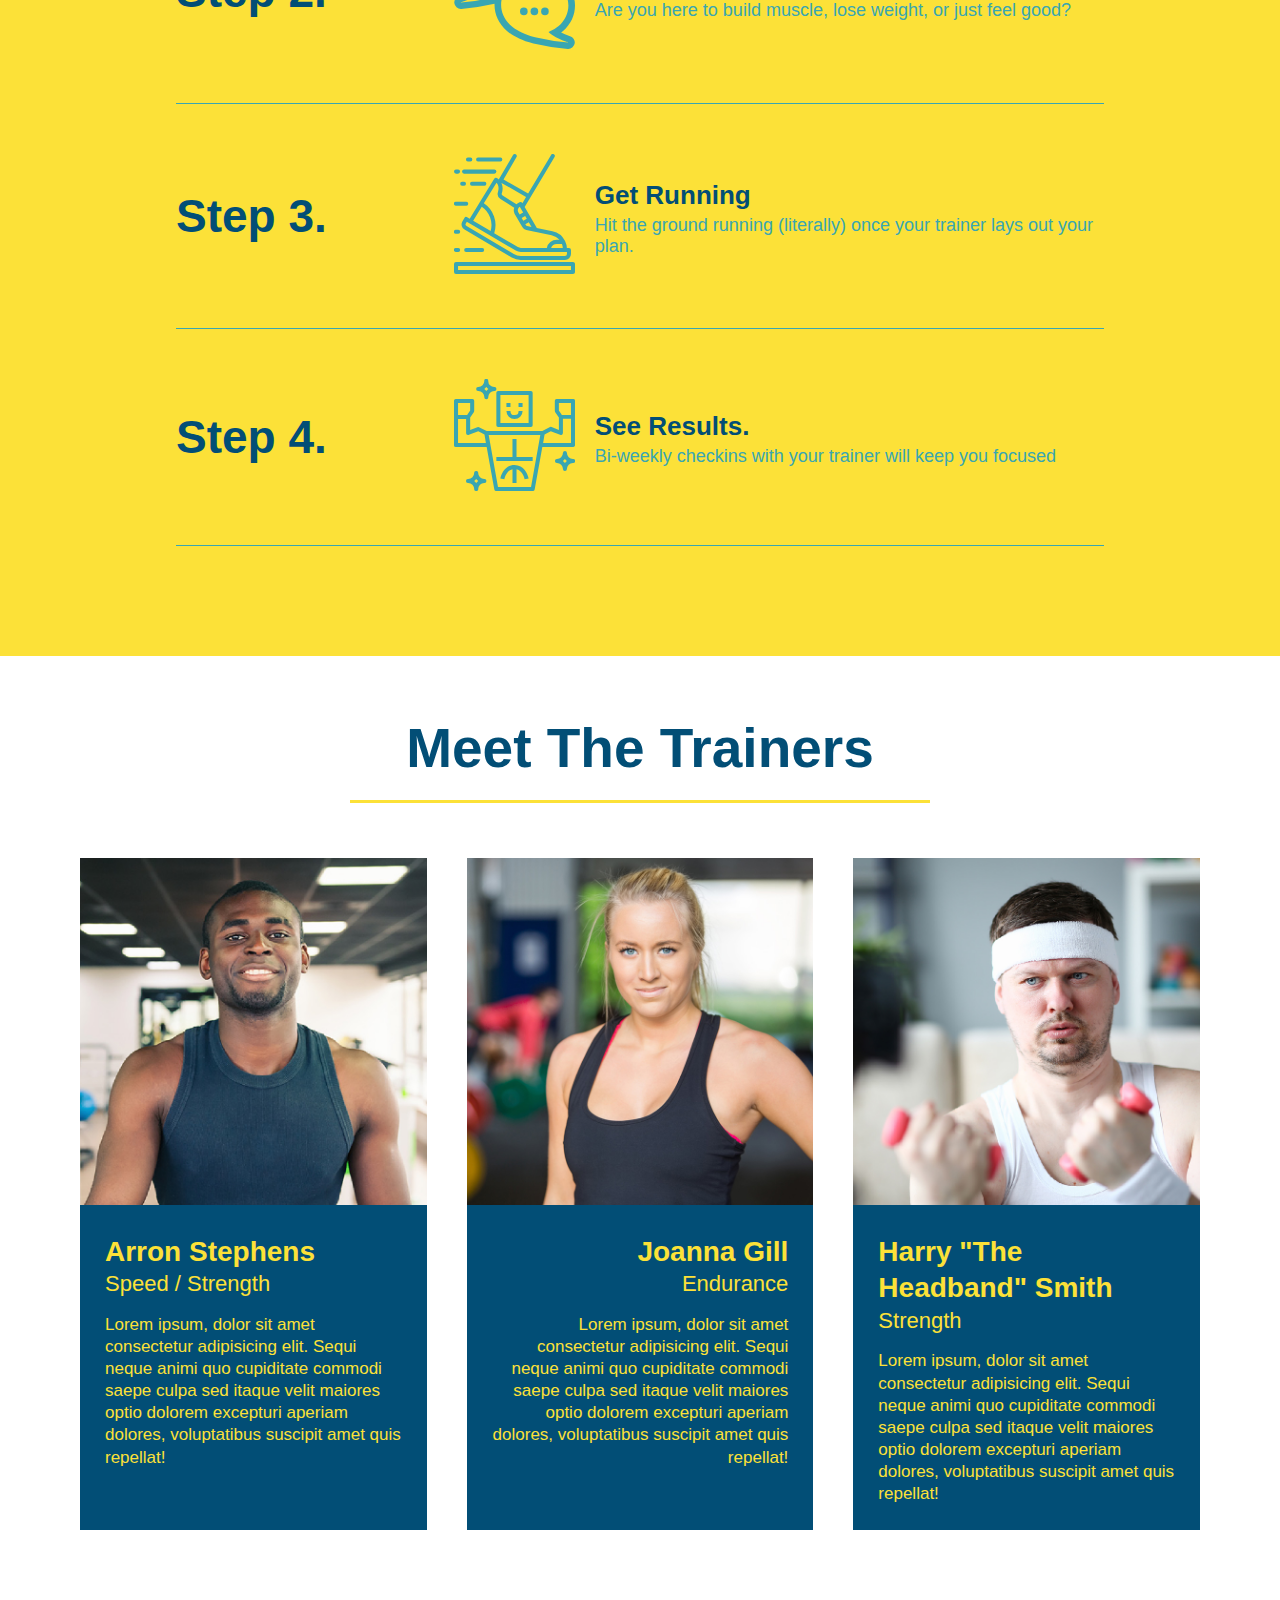
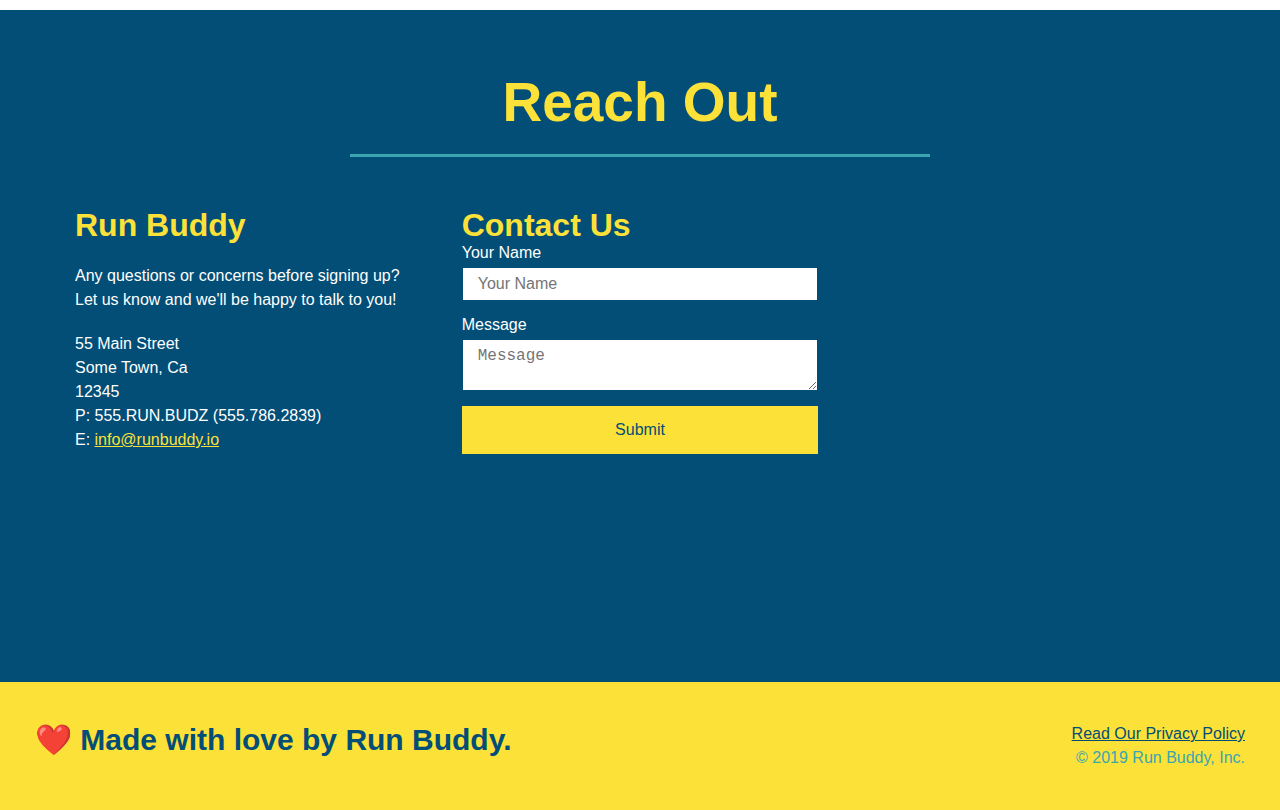
==== commit 74f84c04: "add flexbox and style changes to reach out section" ====
--- a/index.html
+++ b/index.html
@@ -194,43 +194,43 @@
         Reach Out
       </h2>
     </div>
-      <div class="contact-info">
+
+    <div class="contact-info">
+      <div>
+        <h3>Run Buddy</h3>
+         <p>
+           Any questions or concerns before signing up? 
+           <br/>
+           Let us know and we'll be happy to talk to you!
+        </p>
+
+        <address>
+          55 Main Street <br/>
+          Some Town, Ca <br/>
+          12345<br/>
+          P: 555.RUN.BUDZ (555.786.2839)<br/>
+          E: <a href="mailto:info@runbuddy.io">info@runbuddy.io</a>
+        </address>
+      </div>
+
+      <div class="contact-form">
+        <h3>Contact Us</h3>
+        <form>
+          <label for="contact-name">Your Name</label>
+          <input type="text" id="contact-name" placeholder="Your Name" />
+        
+          <label for="contact-message">Message</label>
+          <textarea id="contact-message" placeholder="Message"></textarea>
+        
+          <button type="submit">Submit</button>
+        </form>
+      </div>
         <iframe
           src="https://www.google.com/maps/embed?pb=!1m14!1m12!1m3!1d12182.30520634488!2d-74.0652613!3d40.2407219!2m3!1f0!2f0!3f0!3m2!1i1024!2i768!4f13.1!5e0!3m2!1sen!2sus!4v1561060983193!5m2!1sen!2sus"
           frameborder="0" style="border:0" allowfullscreen>
         </iframe>
-
-        <div class="contact-form">
-          <h3>Contact Us</h3>
-          <form>
-            <label for="contact-name">Your Name</label>
-            <input type="text" id="contact-name" placeholder="Your Name" />
-        
-            <label for="contact-message">Message</label>
-            <textarea id="contact-message" placeholder="Message"></textarea>
-        
-            <button type="submit">Submit</button>
-          </form>
-        </div>
-
-        <div>
-          <h3>Run Buddy</h3>
-          <p>
-            Any questions or concerns before signing up? 
-            <br/>
-            Let us know and we'll be happy to talk to you!
-          </p>
-
-          <address>
-            55 Main Street <br/>
-            Some Town, Ca <br/>
-            12345<br/>
-            P: 555.RUN.BUDZ (555.786.2839)<br/>
-            E: <a href="mailto:info@runbuddy.io">info@runbuddy.io</a>
-          </address>
-          
-        </div>
-      </div>
+      </div>
+
     </section>
     <!-- "reach out" end -->
 
--- a/assets/css/style.css
+++ b/assets/css/style.css
@@ -277,17 +277,22 @@
   color: #fce138;
 }
 
+.contact-info {
+  display: flex;
+  justify-content: space-between;
+  flex-wrap: wrap;
+}
+
+.contact-info > * {
+  flex: 1;
+  margin: 15px;
+}
+
 .contact-info iframe {
-  width: 400px;
   height: 400px;
 }
 
 .contact-info div {
-  width: 410px;
-  display: inline-block;
-  vertical-align: top;
-  text-align: left;
-  margin: 30px 0 0 60px;
   color: white;
 }
 
@@ -300,7 +305,7 @@
 .contact-info address {
   margin: 20px 0;
   line-height: 1.5;
-  font-size: 20px;
+  font-size: 16px;
   font-style: normal;
 }
 
@@ -308,6 +313,28 @@
   color: #fce138;
 }
 
+.contact-form input,
+.contact-form textarea {
+  border: 1px solid #024e76;
+  display: block;
+  padding: 7px 15px;
+  font-size: 16px;
+  color: #024e76;
+  width: 100%;
+  margin-bottom: 15px;
+  margin-top: 5px;
+}
+
+.contact-form button {
+  width: 100%;
+  border: none;
+  background: #fce138;
+  color: #024e76;
+  text-align: center;
+  padding: 15px 0;
+  font-size: 16px;
+}
+
 .flex-row {
   display: flex;
 }
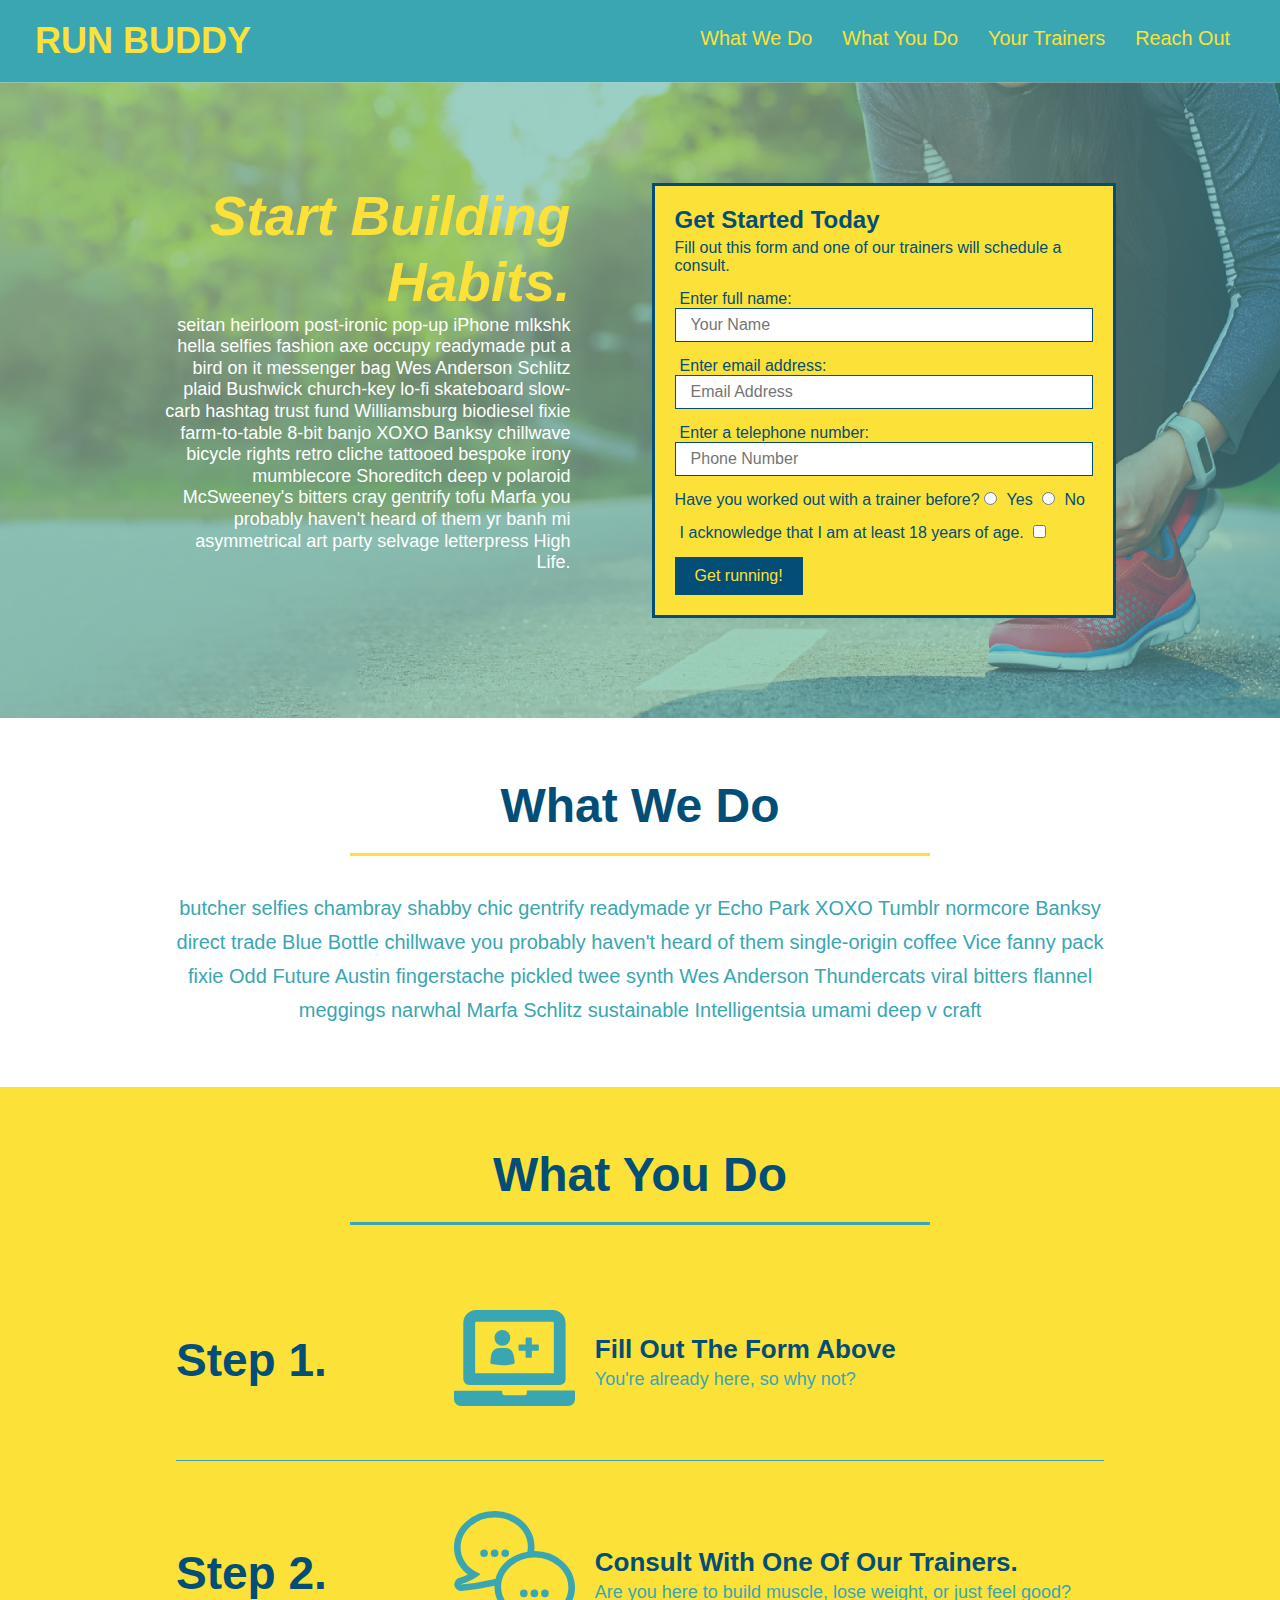
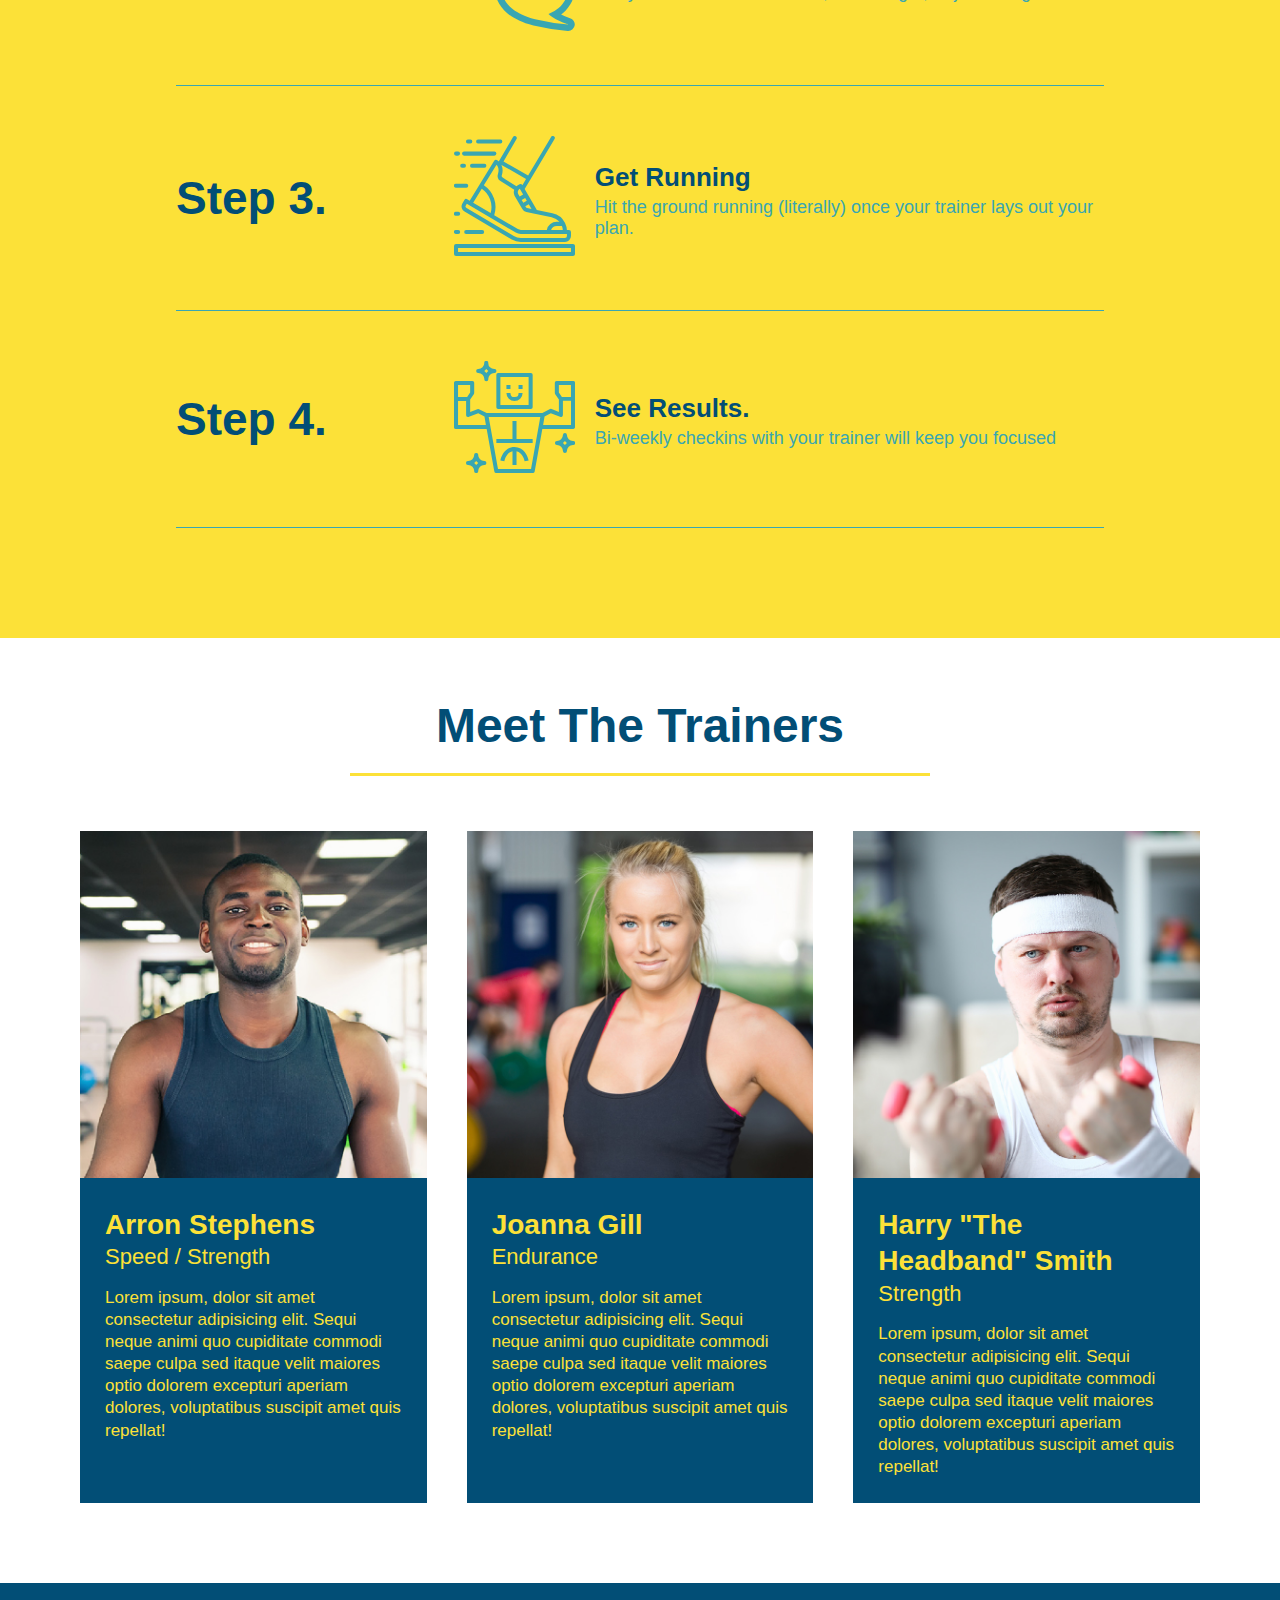
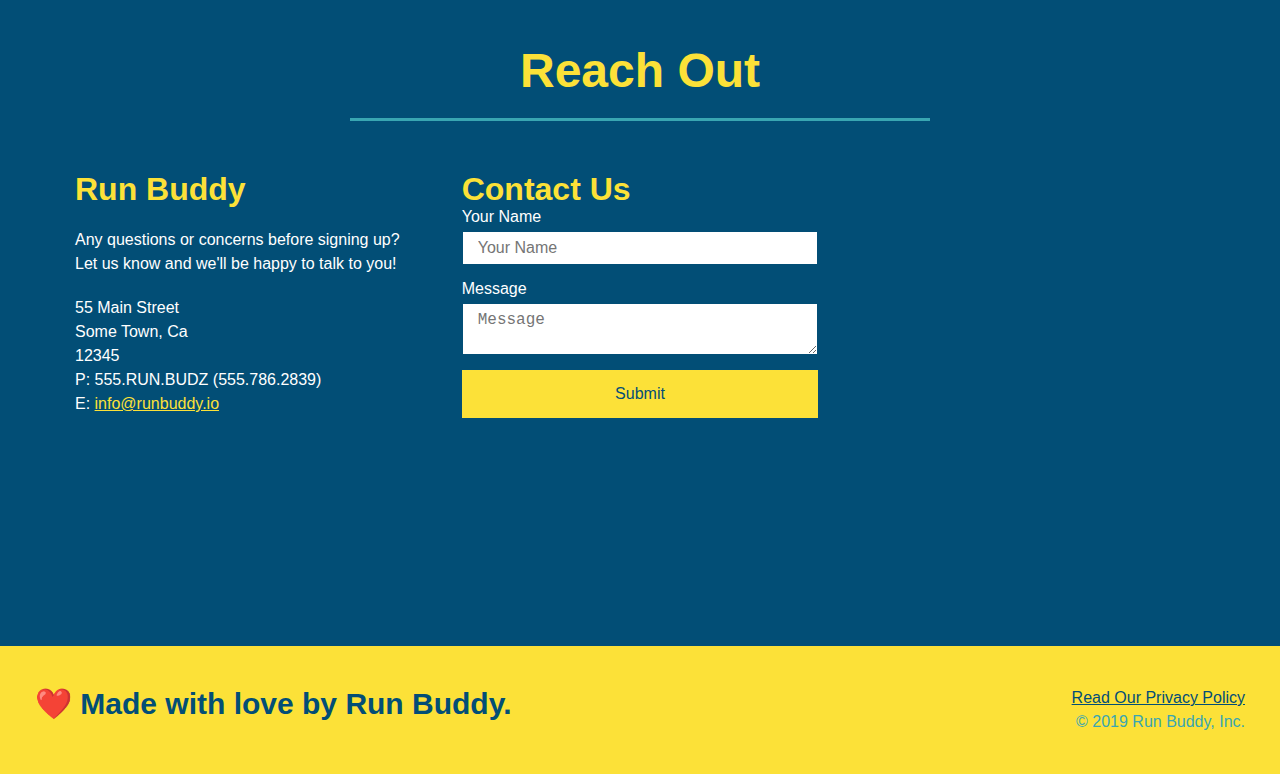
==== commit a2919c27: "add layout to CSS for media queries" ====
--- a/index.html
+++ b/index.html
@@ -2,6 +2,7 @@
 <!DOCTYPE html>
 <html lang="en">
   <head>
+    <meta name="viewport" content="width=device-width, initial-scale=1.0" />
     <meta charset="UTF-8" />
     <link rel="stylesheet" href="./assets/css/style.css">
     <title>Run Buddy</title>
@@ -156,30 +157,31 @@
         Meet The Trainers
       </h2>
     </div>
+
     <div class="trainers">
       <article class="trainer">
         <img src="./assets/images/trainer-1.jpg" alt="Arron Stephens in his workout clothes, ready to pump iron" />
-        <div class="trainer-bio text-left">
-          <h3>Arron Stephens</h3>
-          <h4>Speed / Strength</h4>
+        <div class="trainer-bio">
+          <h3 class="trainer-name">Arron Stephens</h3>
+          <h4 class="trainer-role">Speed / Strength</h4>
           <p>Lorem ipsum, dolor sit amet consectetur adipisicing elit. Sequi neque animi quo cupiditate commodi saepe culpa sed itaque velit maiores optio dolorem excepturi aperiam dolores, voluptatibus suscipit amet quis repellat!</p>
         </div>
       </article>
 
        <article class="trainer">
         <img src="./assets/images/trainer-2.jpg" alt="Joanna Gill cooling off after a work out" />
-         <div class="trainer-bio text-right">
-           <h3>Joanna Gill</h3>
-           <h4>Endurance</h4>
+         <div class="trainer-bio">
+           <h3 class="trainer-name">Joanna Gill</h3>
+           <h4 class="trainer-role">Endurance</h4>
            <p>Lorem ipsum, dolor sit amet consectetur adipisicing elit. Sequi neque animi quo cupiditate commodi saepe culpa sed itaque velit maiores optio dolorem excepturi aperiam dolores, voluptatibus suscipit amet quis repellat!</p>
           </div>
         </article>
 
        <article class="trainer">
         <img src="./assets/images/trainer-3.jpg" alt="Harry Smith wearing a headband and lifting comically small pink weights" />
-        <div class="trainer-bio text-left">
-          <h3>Harry "The Headband" Smith</h3>
-          <h4>Strength</h4>
+        <div class="trainer-bio">
+          <h3 class="trainer-name">Harry "The Headband" Smith</h3>
+          <h4 class="trainer-role">Strength</h4>
           <p>Lorem ipsum, dolor sit amet consectetur adipisicing elit. Sequi neque animi quo cupiditate commodi saepe culpa sed itaque velit maiores optio dolorem excepturi aperiam dolores, voluptatibus suscipit amet quis repellat!</p>
         </div>
       </article>
@@ -230,7 +232,6 @@
           frameborder="0" style="border:0" allowfullscreen>
         </iframe>
       </div>
-
     </section>
     <!-- "reach out" end -->
 
--- a/assets/css/style.css
+++ b/assets/css/style.css
@@ -5,12 +5,10 @@
 }
 
 body {
-  /* more on this crazy alphanumerical value in a minute! */
   color: #39a6b2;
   font-family: Helvetica, Arial, sans-serif;
 }
 
-/* apply styles to <header> */
 header {
   padding: 20px 35px;
   background-color: #39a6b2;
@@ -44,10 +42,14 @@
 }
 
 header nav ul li a {
-  margin: 0 30px;
+  padding: 10px 15px;
   font-weight: lighter;
   font-size: 1.55vw;
 }
+
+/* HEADER / NAVBAR STYLES END */
+
+/* FOOTER STYLES START* */
 
 footer {
   background: #fce138;
@@ -73,13 +75,16 @@
   color: #024e76;
 }
 
+/* END FOOTER STYLES */
+
+/* STYLE ALL SECTIONS TAGS */
+
 section {
   padding: 60px;
 }
 
 /* Hero Style Start */
 
-/* homepage hero */
 .hero {
   background-image: url('../images/hero-bg.jpg');
   background-size: cover;
@@ -87,6 +92,7 @@
   display: flex;
   justify-content: center;
   flex-wrap: wrap;
+  align-items: flex-start;
 }
 
 .hero-cta {
@@ -95,7 +101,7 @@
   margin: 3.5%;
   color: #fff;
   font-size: 18px;
-  line-height: 1.3;
+  line-height: 1.2;
 }
 
 .hero-cta h2 {
@@ -143,13 +149,45 @@
   font-size: 16px;
 }
 
+/* HERO STYLES END */
+
+/* SECTION TITLE STYLES START */
+
+.section-title {
+  font-size: 48px;
+  border-bottom: 3px solid;
+  color: #024e76;
+  padding-bottom: 20px;
+  text-align: center;
+  margin: 0 auto 35px auto;
+  width: 50%;
+}
+
+.primary-border {
+  border-color: #fce138;
+}
+
+.secondary-border {
+  border-color: #39a6b2;
+}
+/* SECTION TITLE STYLES END */
+
+/* WHAT WE DO STYLES */
+
 .intro p {
   line-height: 1.7;
   color: #39a6b2;
   width: 80%;
+  margin: 0 auto;
   font-size: 20px;
-  margin: 0 auto;
   text-align: center;
+}
+/* WHAT YOU DO STYLES END */
+
+
+/* WHAT YOU DO STYLES START */
+.steps { 
+  background: #fce138;
 }
 
 .step {
@@ -163,14 +201,26 @@
   justify-content: space-between;
 }
 
-.steps {
-  background: #fce138;
-}
-
 .step h3 {
   color: #024e76;
   font-size: 46px;
   flex: 1 30%;
+}
+
+.step-info {
+  flex: 2 70%;
+  display: flex;
+  flex-wrap: wrap;
+  align-items: center;
+}
+
+.step-img {
+  flex: 1 12%;
+  margin-right: 20px;
+}
+
+.step-img img {
+  max-width: 100%;
 }
 
 .step-text {
@@ -188,53 +238,22 @@
   color: #024e76;
 }
 
-.step-info {
-  display: flex;
-  flex-wrap: wrap;
-  align-items: center;
-  flex: 2 70%;
-}
-
-.step-img {
-  flex: 1 12%;
-  margin-right: 20px;
-}
-
-.step-img img {
-  max-width: 100%;
-}
-
-.section-title {
-  font-size: 55px;
-  color: #024e76;
-  border-bottom: 3px solid;
-  padding-bottom: 20px;
-  text-align: center;
-  margin: 0 auto 35px auto;
-  width: 50%;
-}
-
-.primary-border {
-  border-color: #fce138;
-}
-
-.secondary-border {
-  border-color: #39a6b2;
+/* WHAT YOU DO STYLES END */
+
+/* MEET THE TRAINERS START */
+.trainers {
+  width: 100%;
+  margin: 0 auto;
+  display: flex;
+  flex-wrap: wrap;
+  justify-content: space-around;
 }
 
 .trainer {
   margin: 20px;
+  flex: 1;
   background: #024e76;
   color: #fce138;
-  flex: 1;
-}
-
-.trainers {
-  width: 100%;
-  margin: 0 auto;
-  display: flex;
-  flex-wrap: wrap;
-  justify-content: space-around;
 }
 
 .trainer img {
@@ -259,14 +278,7 @@
 .trainer-bio p {
   font-size: 17px;
 }
-
-.text-left {
-  text-align: left;
-}
-
-.text-right {
-  text-align: right;
-}
+/* TRAINER STYLES END */
 
 /* REACH OUT STYLES START */
 .contact {
@@ -301,20 +313,14 @@
   font-size: 32px;
 }
 
-.contact-info p, 
-.contact-info address {
+.contact-info p, .contact-info address {
   margin: 20px 0;
   line-height: 1.5;
   font-size: 16px;
   font-style: normal;
 }
 
-.contact-info a {
-  color: #fce138;
-}
-
-.contact-form input,
-.contact-form textarea {
+.contact-form input, .contact-form textarea {
   border: 1px solid #024e76;
   display: block;
   padding: 7px 15px;
@@ -335,8 +341,27 @@
   font-size: 16px;
 }
 
+.contact-info a {
+  color: #fce138;
+}
+
+
+/* REACH OUT STYLES END */
+
+/* UTILITIES */
+.text-left {
+  text-align: left;
+}
+
+.text-right {
+  text-align: right;
+}
+
 .flex-row {
   display: flex;
 }
 
-/* REACH OUT STYLES END */+/* MEDIA QUERY FOR SMALLER DESKTOP SCREENS AND SMALLER */
+@media screen and (max-width: 980px) {
+  
+}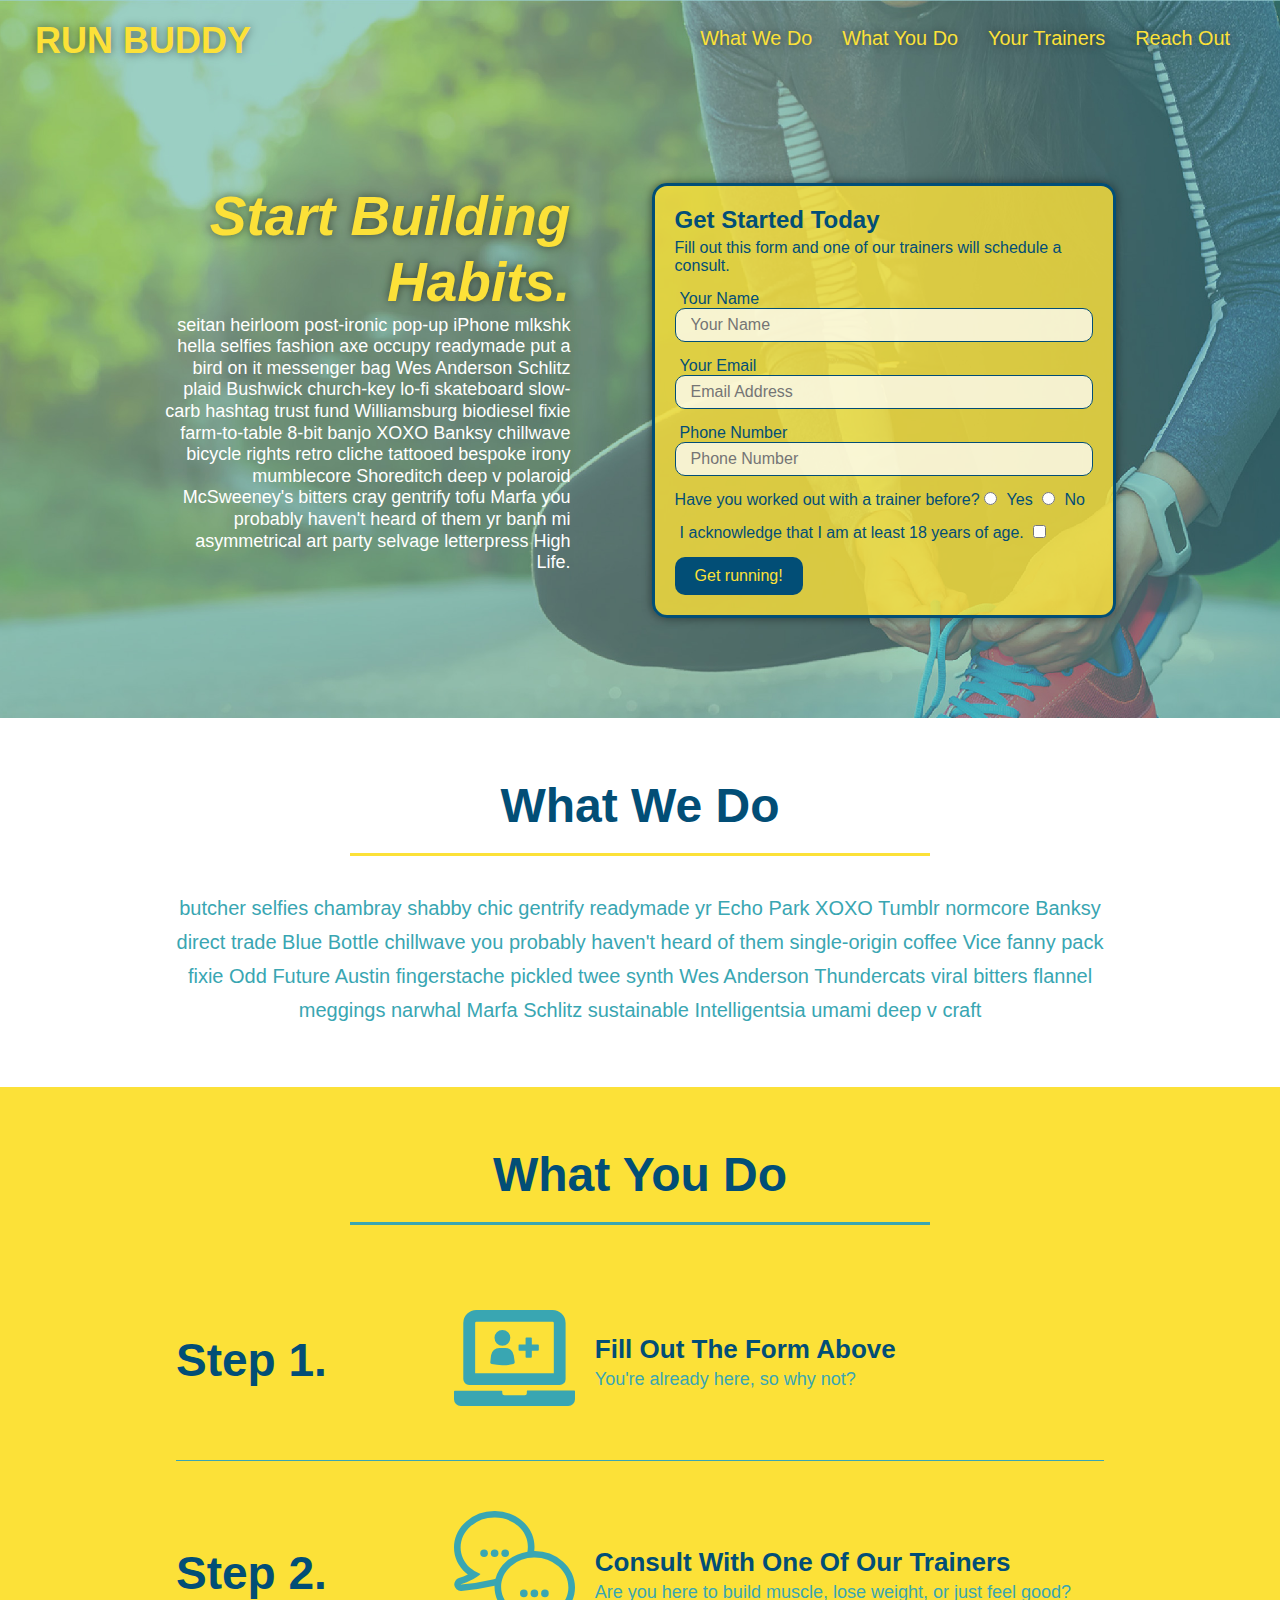
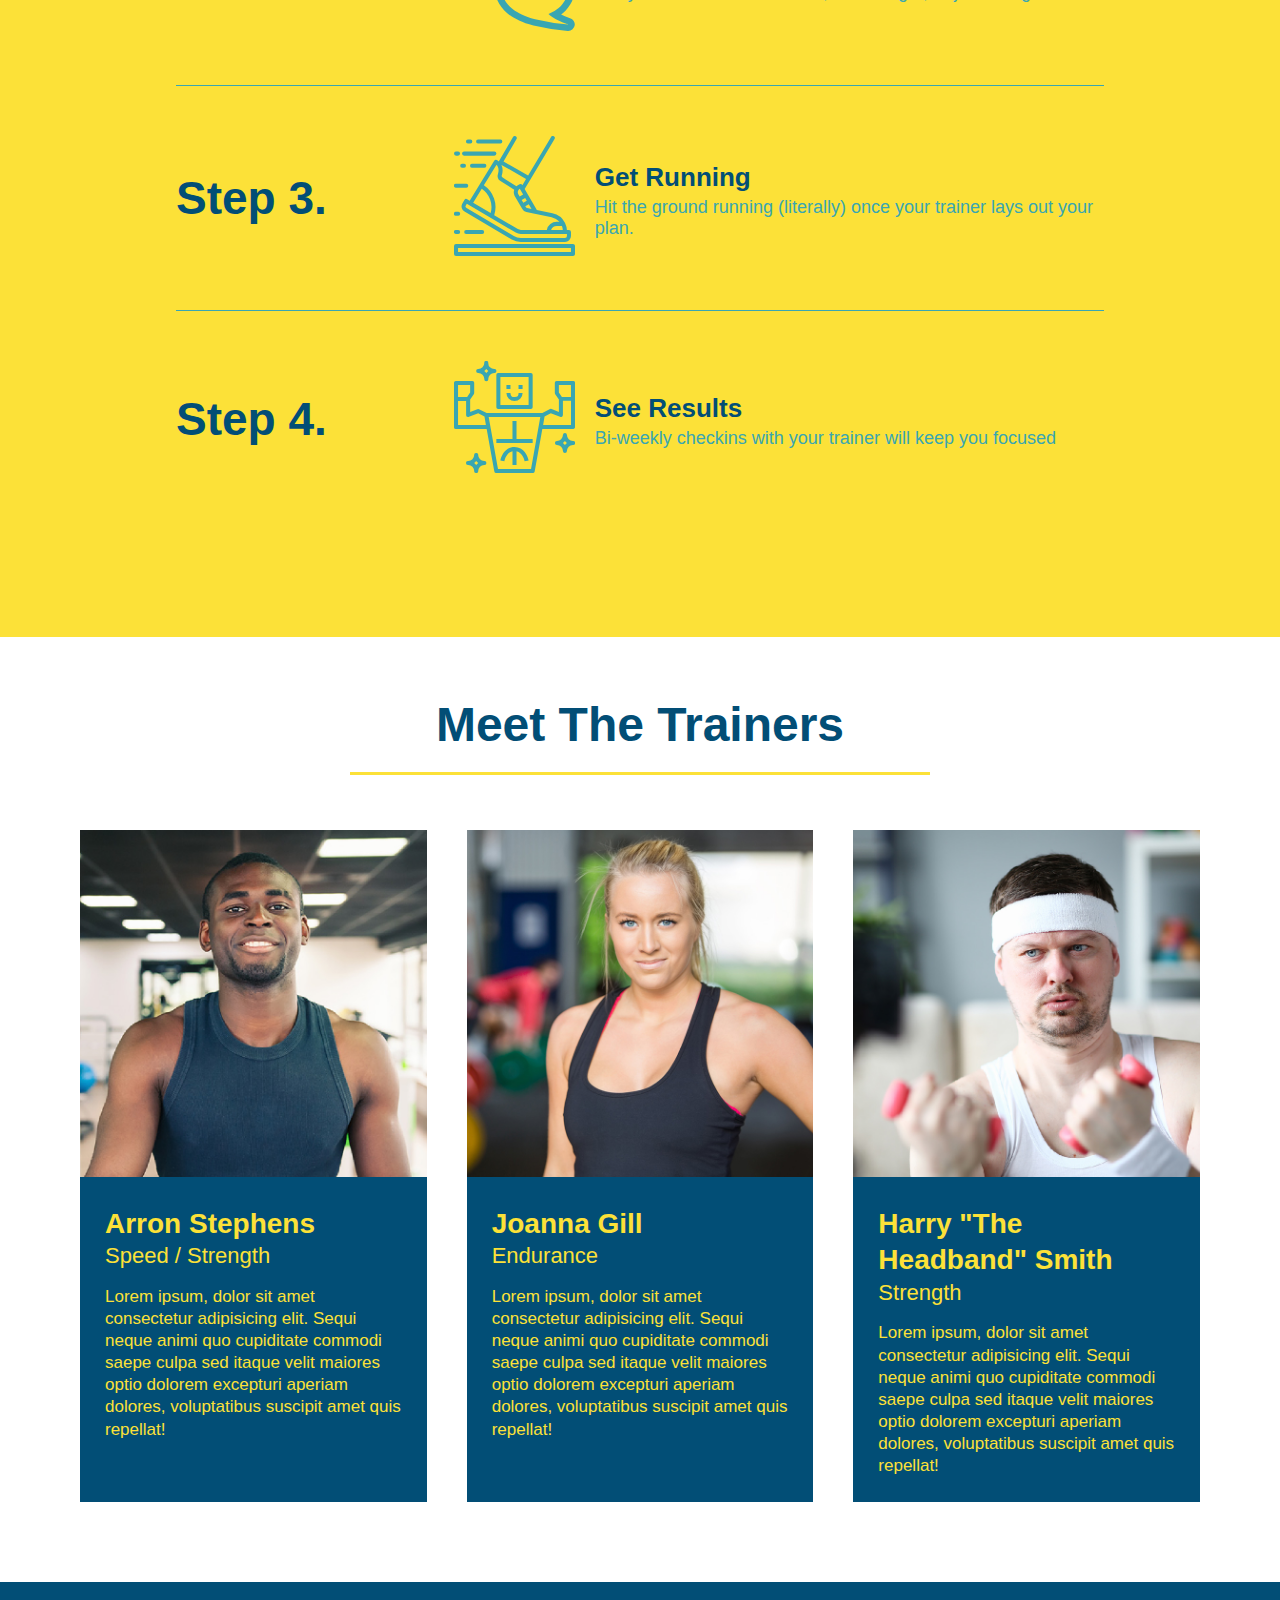
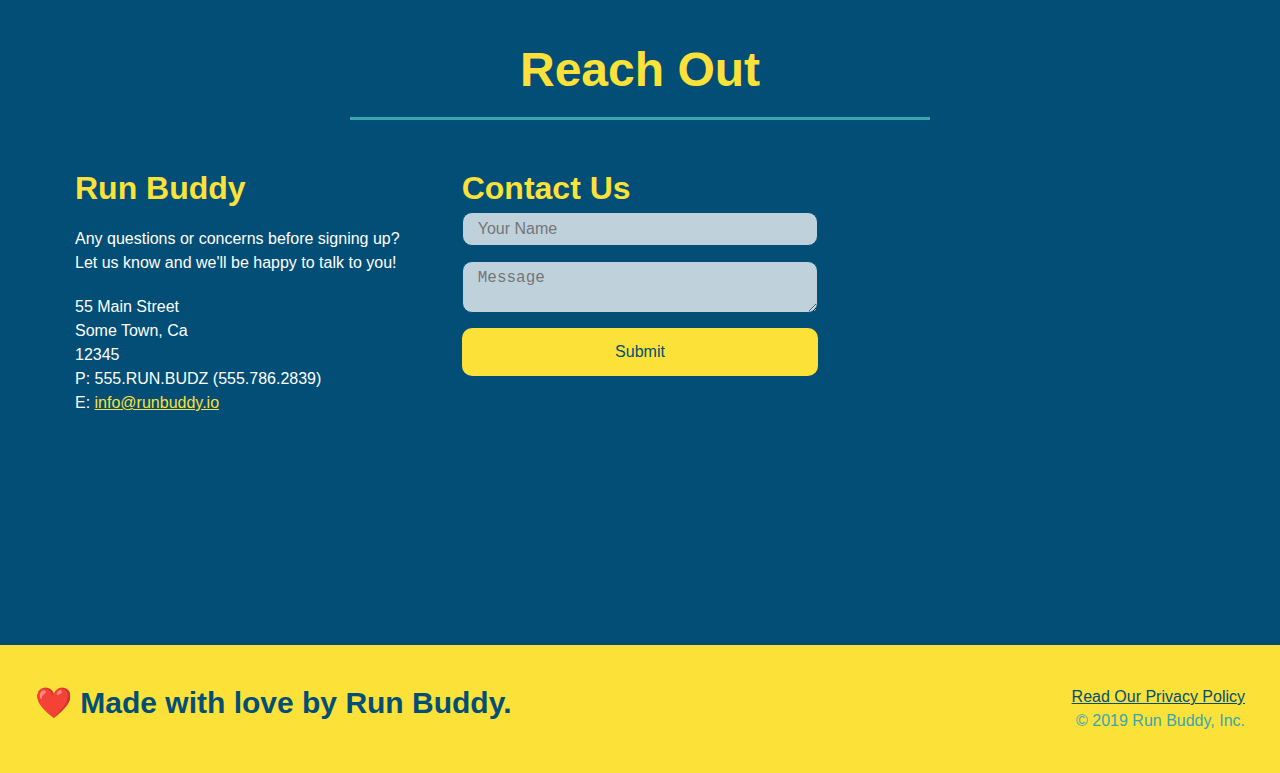
==== commit 25d61855: "added aesthetics to css" ====
--- a/index.html
+++ b/index.html
@@ -2,8 +2,8 @@
 <!DOCTYPE html>
 <html lang="en">
   <head>
+    <meta charset="UTF-8" />
     <meta name="viewport" content="width=device-width, initial-scale=1.0" />
-    <meta charset="UTF-8" />
     <link rel="stylesheet" href="./assets/css/style.css">
     <title>Run Buddy</title>
   </head>
@@ -27,7 +27,6 @@
           <li>
             <a href="#reach-out">Reach Out</a>
           </li>
-          
         </ul>
       </nav>
     </header>
@@ -50,11 +49,11 @@
         <h3>Get Started Today</h3>
         <p>Fill out this form and one of our trainers will schedule a consult.</p>
         <form>
-          <label for="name">Enter full name:</label>
+          <label for="name">Your Name</label>
           <input type="text" placeholder="Your Name" id="name" name="name" class="form-input" />
-          <label for="email">Enter email address:</label>
+          <label for="email">Your Email</label>
           <input type="email" placeholder="Email Address" id="email" name="email" class="form-input" />
-          <label for="phone">Enter a telephone number:</label>
+          <label for="phone">Phone Number</label>
           <input type="tel" placeholder="Phone Number" name="phone" id="phone" class="form-input" />
           <p>
             Have you worked out with a trainer before? 
@@ -79,154 +78,152 @@
 
     <!-- "what we do" start - <section> -->
     <section id="what-we-do" class="intro">
-    <div class="flex-row">
-      <h2 class="section-title primary-border">
-        What We Do
-      </h2>
-    </div>
-    <div class="flex-row">
-      <p>
-        butcher selfies chambray shabby chic gentrify readymade yr Echo Park XOXO Tumblr normcore Banksy direct trade Blue Bottle chillwave you probably haven't heard of them single-origin coffee Vice fanny pack fixie Odd Future Austin fingerstache pickled twee synth Wes Anderson Thundercats viral bitters flannel meggings narwhal Marfa Schlitz sustainable Intelligentsia umami deep v craft
-      </p>
-    </div>
+      <div class="flex-row">
+        <h2 class="section-title primary-border">
+          What We Do
+        </h2>
+      </div>
+      <div class="flex-row">
+        <p>
+          butcher selfies chambray shabby chic gentrify readymade yr Echo Park XOXO Tumblr normcore Banksy direct trade  Blue Bottle chillwave you probably haven't heard of them single-origin coffee Vice fanny pack fixie Odd Future Austin fingerstache pickled twee synth Wes Anderson Thundercats viral bitters flannel meggings narwhal Marfa Schlitz sustainable Intelligentsia umami deep v craft
+        </p>
+      </div>
     </section>
     <!-- end "what we do" -->
 
     <!-- "what you do" start -->
     <section id="what-you-do" class="steps">
-    <div class="flex-row">
-      <h2 class="section-title secondary-border">
-        What You Do
-      </h2> 
-    </div>
-    <div class="step">
-      <h3>Step 1.</h3>
-      <div class="step-info">
-        <div class="step-img">
-          <img src="./assets/images/step-1.svg" alt="" />
-        </div>
-        <div class="step-text">
-          <h4>Fill Out The Form Above</h4>
-          <p>You're already here, so why not?</p>
-        </div>
-      </div>
-    </div>
-    <div class="step">
-      <h3>Step 2.</h3>
-      <div class="step-info">
-        <div class="step-img">
-          <img src="./assets/images/step-2.svg" alt="" />
-        </div>
-        <div class="step-text">
-          <h4>Consult With One Of Our Trainers.</h4>
-          <p>Are you here to build muscle, lose weight, or just feel good?</p>
-        </div> 
-      </div>
-    </div>
-    <div class="step">
-      <h3>Step 3.</h3>
-      <div class="step-info">
-        <div class="step-img">
-          <img src="./assets/images/step-3.svg" alt="" />
-        </div>
-        <div class="step-text">
-          <h4>Get Running</h4>
-          <p>Hit the ground running (literally) once your trainer lays out your plan.</p>
-        </div>
-      </div>
-    </div>
-    <div class="step">
-      <h3>Step 4.</h3>
-      <div class="step-info">
-        <div class="step-img">
-          <img src="./assets/images/step-4.svg" alt="" />
-        </div>
-        <div class="step-text">
-          <h4>See Results.</h4>
-          <p>Bi-weekly checkins with your trainer will keep you focused</p>
-        </div>
-      </div>
-    </div>
+      <div class="flex-row">
+        <h2 class="section-title secondary-border">
+          What You Do
+        </h2> 
+      </div>
+      <div class="step">
+        <h3>Step 1.</h3>
+        <div class="step-info">
+          <div class="step-img">
+            <img src="./assets/images/step-1.svg" alt="" />
+          </div>
+          <div class="step-text">
+            <h4>Fill Out The Form Above</h4>
+            <p>You're already here, so why not?</p>
+          </div>
+        </div>
+      </div>
+      <div class="step">
+        <h3>Step 2.</h3>
+        <div class="step-info">
+          <div class="step-img">
+            <img src="./assets/images/step-2.svg" alt="" />
+          </div>
+          <div class="step-text">
+            <h4>Consult With One Of Our Trainers</h4>
+            <p>Are you here to build muscle, lose weight, or just feel good?</p>
+          </div>
+        </div>
+      </div>
+      <div class="step">
+        <h3>Step 3.</h3>
+        <div class="step-info">
+          <div class="step-img">
+            <img src="./assets/images/step-3.svg" alt="" />
+          </div>
+          <div class="step-text">
+            <h4>Get Running</h4>
+            <p>Hit the ground running (literally) once your trainer lays out your plan.</p>
+          </div>
+        </div>
+      </div>
+      <div class="step">
+        <h3>Step 4.</h3>
+        <div class="step-info">
+          <div class="step-img">
+            <img src="./assets/images/step-4.svg" alt="" />
+          </div>
+          <div class="step-text">
+            <h4>See Results</h4>
+            <p>Bi-weekly checkins with your trainer will keep you focused</p>
+          </div>
+        </div>
+      </div>
     </section>
     <!-- "what you do" end -->
 
     <!-- "meet the trainers" start -->
     <section id="your-trainers">
-    <div class="flex-row">
-      <h2 class="section-title primary-border">
-        Meet The Trainers
-      </h2>
-    </div>
-
-    <div class="trainers">
-      <article class="trainer">
-        <img src="./assets/images/trainer-1.jpg" alt="Arron Stephens in his workout clothes, ready to pump iron" />
-        <div class="trainer-bio">
-          <h3 class="trainer-name">Arron Stephens</h3>
-          <h4 class="trainer-role">Speed / Strength</h4>
-          <p>Lorem ipsum, dolor sit amet consectetur adipisicing elit. Sequi neque animi quo cupiditate commodi saepe culpa sed itaque velit maiores optio dolorem excepturi aperiam dolores, voluptatibus suscipit amet quis repellat!</p>
-        </div>
-      </article>
-
-       <article class="trainer">
-        <img src="./assets/images/trainer-2.jpg" alt="Joanna Gill cooling off after a work out" />
-         <div class="trainer-bio">
-           <h3 class="trainer-name">Joanna Gill</h3>
-           <h4 class="trainer-role">Endurance</h4>
-           <p>Lorem ipsum, dolor sit amet consectetur adipisicing elit. Sequi neque animi quo cupiditate commodi saepe culpa sed itaque velit maiores optio dolorem excepturi aperiam dolores, voluptatibus suscipit amet quis repellat!</p>
+      <div class="flex-row">
+        <h2 class="section-title primary-border">
+          Meet The Trainers
+        </h2>
+      </div>
+
+      <div class="trainers">
+        <article class="trainer">
+          <img src="./assets/images/trainer-1.jpg" alt="Arron Stephens in his workout clothes, ready to pump iron" />
+          <div class="trainer-bio">
+            <h3 class="trainer-name">Arron Stephens</h3>
+            <h4 class="trainer-role">Speed / Strength</h4>
+            <p>Lorem ipsum, dolor sit amet consectetur adipisicing elit. Sequi neque animi quo cupiditate commodi saepe culpa sed itaque velit maiores optio dolorem excepturi aperiam dolores, voluptatibus suscipit amet quis repellat!</p>
           </div>
         </article>
 
-       <article class="trainer">
-        <img src="./assets/images/trainer-3.jpg" alt="Harry Smith wearing a headband and lifting comically small pink weights" />
-        <div class="trainer-bio">
-          <h3 class="trainer-name">Harry "The Headband" Smith</h3>
-          <h4 class="trainer-role">Strength</h4>
-          <p>Lorem ipsum, dolor sit amet consectetur adipisicing elit. Sequi neque animi quo cupiditate commodi saepe culpa sed itaque velit maiores optio dolorem excepturi aperiam dolores, voluptatibus suscipit amet quis repellat!</p>
-        </div>
-      </article>
-    </div>
+        <article class="trainer">
+          <img src="./assets/images/trainer-2.jpg" alt="Joanna Gill cooling off after a work out" />
+          <div class="trainer-bio">
+            <h3 class="trainer-name">Joanna Gill</h3>
+            <h4 class="trainer-role">Endurance</h4>
+            <p>Lorem ipsum, dolor sit amet consectetur adipisicing elit. Sequi neque animi quo cupiditate commodi saepe culpa sed itaque velit maiores optio dolorem excepturi aperiam dolores, voluptatibus suscipit amet quis repellat!</p>
+            </div>
+          </article>
+
+        <article class="trainer">
+          <img src="./assets/images/trainer-3.jpg" alt="Harry Smith wearing a headband and lifting comically small pink weights" />
+          <div class="trainer-bio">
+            <h3 class="trainer-name">Harry "The Headband" Smith</h3>
+            <h4 class="trainer-role">Strength</h4>
+            <p>Lorem ipsum, dolor sit amet consectetur adipisicing elit. Sequi neque animi quo cupiditate commodi saepe culpa sed itaque velit maiores optio dolorem excepturi aperiam dolores, voluptatibus suscipit amet quis repellat!</p>
+          </div>
+        </article>
+      </div>
     </section>
     <!-- "meet the trainers" end -->
 
     <!-- "reach out" start -->
     <section id="reach-out" class="contact">
-    <div class="flex-row">
-      <h2 class="section-title secondary-border">
-        Reach Out
-      </h2>
-    </div>
-
-    <div class="contact-info">
-      <div>
-        <h3>Run Buddy</h3>
-         <p>
-           Any questions or concerns before signing up? 
-           <br/>
-           Let us know and we'll be happy to talk to you!
-        </p>
-
-        <address>
-          55 Main Street <br/>
-          Some Town, Ca <br/>
-          12345<br/>
-          P: 555.RUN.BUDZ (555.786.2839)<br/>
-          E: <a href="mailto:info@runbuddy.io">info@runbuddy.io</a>
-        </address>
-      </div>
-
-      <div class="contact-form">
-        <h3>Contact Us</h3>
-        <form>
-          <label for="contact-name">Your Name</label>
-          <input type="text" id="contact-name" placeholder="Your Name" />
+      <div class="flex-row">
+        <h2 class="section-title secondary-border">
+          Reach Out
+        </h2>
+      </div>
+
+      <div class="contact-info">
+        <div>
+          <h3>Run Buddy</h3>
+          <p>
+            Any questions or concerns before signing up? 
+            <br/>
+            Let us know and we'll be happy to talk to you!
+          </p>
+
+          <address>
+            55 Main Street <br/>
+            Some Town, Ca <br/>
+            12345<br/>
+            P: 555.RUN.BUDZ (555.786.2839)<br/>
+            E: <a href="mailto:info@runbuddy.io">info@runbuddy.io</a>
+          </address>
+          
+        </div>
+
+        <div class="contact-form">
+          <h3>Contact Us</h3>
+          <form>
+            <input type="text" id="contact-name" placeholder="Your Name" />
+            <textarea id="contact-message" placeholder="Message"></textarea>      
+            <button type="submit">Submit</button>
+          </form>
+        </div>
         
-          <label for="contact-message">Message</label>
-          <textarea id="contact-message" placeholder="Message"></textarea>
-        
-          <button type="submit">Submit</button>
-        </form>
-      </div>
         <iframe
           src="https://www.google.com/maps/embed?pb=!1m14!1m12!1m3!1d12182.30520634488!2d-74.0652613!3d40.2407219!2m3!1f0!2f0!3f0!3m2!1i1024!2i768!4f13.1!5e0!3m2!1sen!2sus!4v1561060983193!5m2!1sen!2sus"
           frameborder="0" style="border:0" allowfullscreen>
--- a/assets/css/style.css
+++ b/assets/css/style.css
@@ -1,7 +1,7 @@
 * {
+  box-sizing: border-box;
   margin: 0;
   padding: 0;
-  box-sizing: border-box;
 }
 
 body {
@@ -9,19 +9,30 @@
   font-family: Helvetica, Arial, sans-serif;
 }
 
+
+/* HEADER / NAV BAR STYLES START */
+
 header {
   padding: 20px 35px;
   background-color: #39a6b2;
   display: flex;
   justify-content: space-between;
   flex-wrap: wrap;
+  position: -webkit-sticky;
+  position: sticky;
+  top: 0;
+  background-image: url('../images/hero-bg.jpg');
+  background-size: cover;
+  background-position: 80%;
+  background-attachment: fixed;
 }
 
 header h1 {
   font-weight: bold;
+  margin: 0;
   font-size: 36px;
   color: #fce138;
-  margin: 0;
+  text-shadow: 0 0 10px rgba(0, 0, 0, 0.5);
 }
 
 header a {
@@ -45,19 +56,28 @@
   padding: 10px 15px;
   font-weight: lighter;
   font-size: 1.55vw;
+  text-shadow: 0 0 10px rgba(0, 0, 0, 0.5);
+}
+
+header nav ul li a:hover {
+  background: #fce138;
+  color: #024e76;
+  border-radius: 15px;
+  text-shadow: none;
 }
 
 /* HEADER / NAVBAR STYLES END */
 
-/* FOOTER STYLES START* */
-
+
+
+/* FOOTER STYLES START */
 footer {
   background: #fce138;
+  padding: 40px 35px;
+  display: flex;
+  justify-content: space-between;
+  flex-wrap: wrap;
   width: 100%;
-  padding: 40px 35px;
-  display: flex;
-  justify-content: space-between;
-  flex-wrap: wrap;
 }
 
 footer h2 {
@@ -74,25 +94,23 @@
 footer a {
   color: #024e76;
 }
-
 /* END FOOTER STYLES */
 
-/* STYLE ALL SECTIONS TAGS */
-
+/* STYLE ALL SECTION TAGS */
 section {
   padding: 60px;
 }
 
-/* Hero Style Start */
-
+/* HERO STYLES START */
 .hero {
   background-image: url('../images/hero-bg.jpg');
   background-size: cover;
-  background-position: center;
+  background-position: 80%;
   display: flex;
   justify-content: center;
   flex-wrap: wrap;
   align-items: flex-start;
+  background-attachment: fixed;
 }
 
 .hero-cta {
@@ -108,15 +126,18 @@
   font-style: italic;
   font-size: 55px;
   color: #fce138;
+  text-shadow: 0 0 10px rgba(0, 0, 0, 0.5);
 }
 
 .hero-form {
   border: 3px solid #024e76;
-  background-color: #fce138;
+  background-color: rgba(252, 225, 56, 0.8);
   padding: 20px;
   color: #024e76;
   width: 40%;
   margin: 3.5%;
+  box-shadow: 0 0 10px rgba(0, 0, 0, 0.5);
+  border-radius: 15px;
 }
 
 .hero-form h3 {
@@ -135,6 +156,13 @@
   color: #024e76;
   width: 100%;
   margin-bottom: 15px;
+  border-radius: 10px;
+  background-color: rgba(255, 255, 255, 0.75);
+}
+
+.form-input:focus {
+  background-color: rgba(255,255,255, 1);
+  outline: none;
 }
 
 .hero-form label {
@@ -147,12 +175,17 @@
   border: none;
   padding: 10px 20px;
   font-size: 16px;
+  border-radius: 10px;
+} 
+
+.hero-form button:hover {
+  background-color: #39a6b2;  
 }
 
 /* HERO STYLES END */
 
+
 /* SECTION TITLE STYLES START */
-
 .section-title {
   font-size: 48px;
   border-bottom: 3px solid;
@@ -194,11 +227,14 @@
   margin: 50px auto;
   padding-bottom: 50px;
   width: 80%;
-  border-bottom: 1px solid #39a6b2;
   display: flex;
   flex-wrap: wrap;
   align-items: center;
   justify-content: space-between;
+}
+
+.step:not(:last-child) {
+  border-bottom: 1px solid #39a6b2;
 }
 
 .step h3 {
@@ -329,6 +365,13 @@
   width: 100%;
   margin-bottom: 15px;
   margin-top: 5px;
+  border-radius: 10px;
+  background-color: rgba(255, 255, 255, 0.75);
+  outline: none;
+}
+
+.contact-form input:focus, .contact-form textarea:focus {
+  background-color: rgba(255,255,255, 1)
 }
 
 .contact-form button {
@@ -339,6 +382,12 @@
   text-align: center;
   padding: 15px 0;
   font-size: 16px;
+  border-radius: 10px;
+}
+
+.contact-form button:hover {
+  color: #fce138;
+  background: #39a6b2;
 }
 
 .contact-info a {
@@ -363,5 +412,109 @@
 
 /* MEDIA QUERY FOR SMALLER DESKTOP SCREENS AND SMALLER */
 @media screen and (max-width: 980px) {
+  header {
+    padding-bottom: 0;
+    justify-content: center;
+    position: relative;
+  }
+
+  header h1 {
+    width: 100%;
+    text-align: center;
+  }
+
+  header nav ul {
+    margin-top: 20px;
+    width: 100%;
+    justify-content: center;
+  }
+
+  header nav ul li a {
+    font-size: 20px;
+  }
+
+  footer h2, footer div {
+    text-align: center;
+    width: 100%;
+  }
+
+  .hero-cta, .hero-form {
+    width: 100%;
+  }
   
+  .hero-cta {
+    text-align: center;
+  }
+
+  .section-title {
+    width: 80%;
+  }
+  
+  .trainer {
+    flex: 0 70%;
+  }
+  
+  .contact-info iframe{
+    flex: 1 100%;
+  }
+}
+
+/* MEDIA QUERY FOR TABLETS AND SMALLER */
+@media screen and (max-width: 768px) {
+  section {
+    padding: 30px 15px;
+  }
+
+  .step h3 {
+    flex: 1 100%;
+    text-align: center;
+  }
+
+  .step-info {
+    flex: 2 100%;
+    text-align: center;
+    justify-content: center;
+  }
+
+  .step-img {
+    flex: 0 32%;
+    margin-right: 0;
+    margin-top: 15px;
+    margin-bottom: 15px;
+  }
+
+  .step-text {
+    flex: 100%;  
+  }
+}
+
+/* MEDIA QUERY FOR MOBILE PHONES AND SMALLER */
+@media screen and (max-width: 575px) {
+  .hero-form button {
+    width: 100%;
+  }
+
+  .section-title {
+    width: 95%;
+  }
+
+  .intro p {
+    width: 100%;
+  }
+
+  .trainer {
+    flex: 0 100%;
+  }
+
+  .contact-info {
+    text-align: center;
+  }
+
+  .contact-info > * {
+    flex: 0 100%;
+  }
+
+  .contact-form {
+    order: 3;
+  }
 }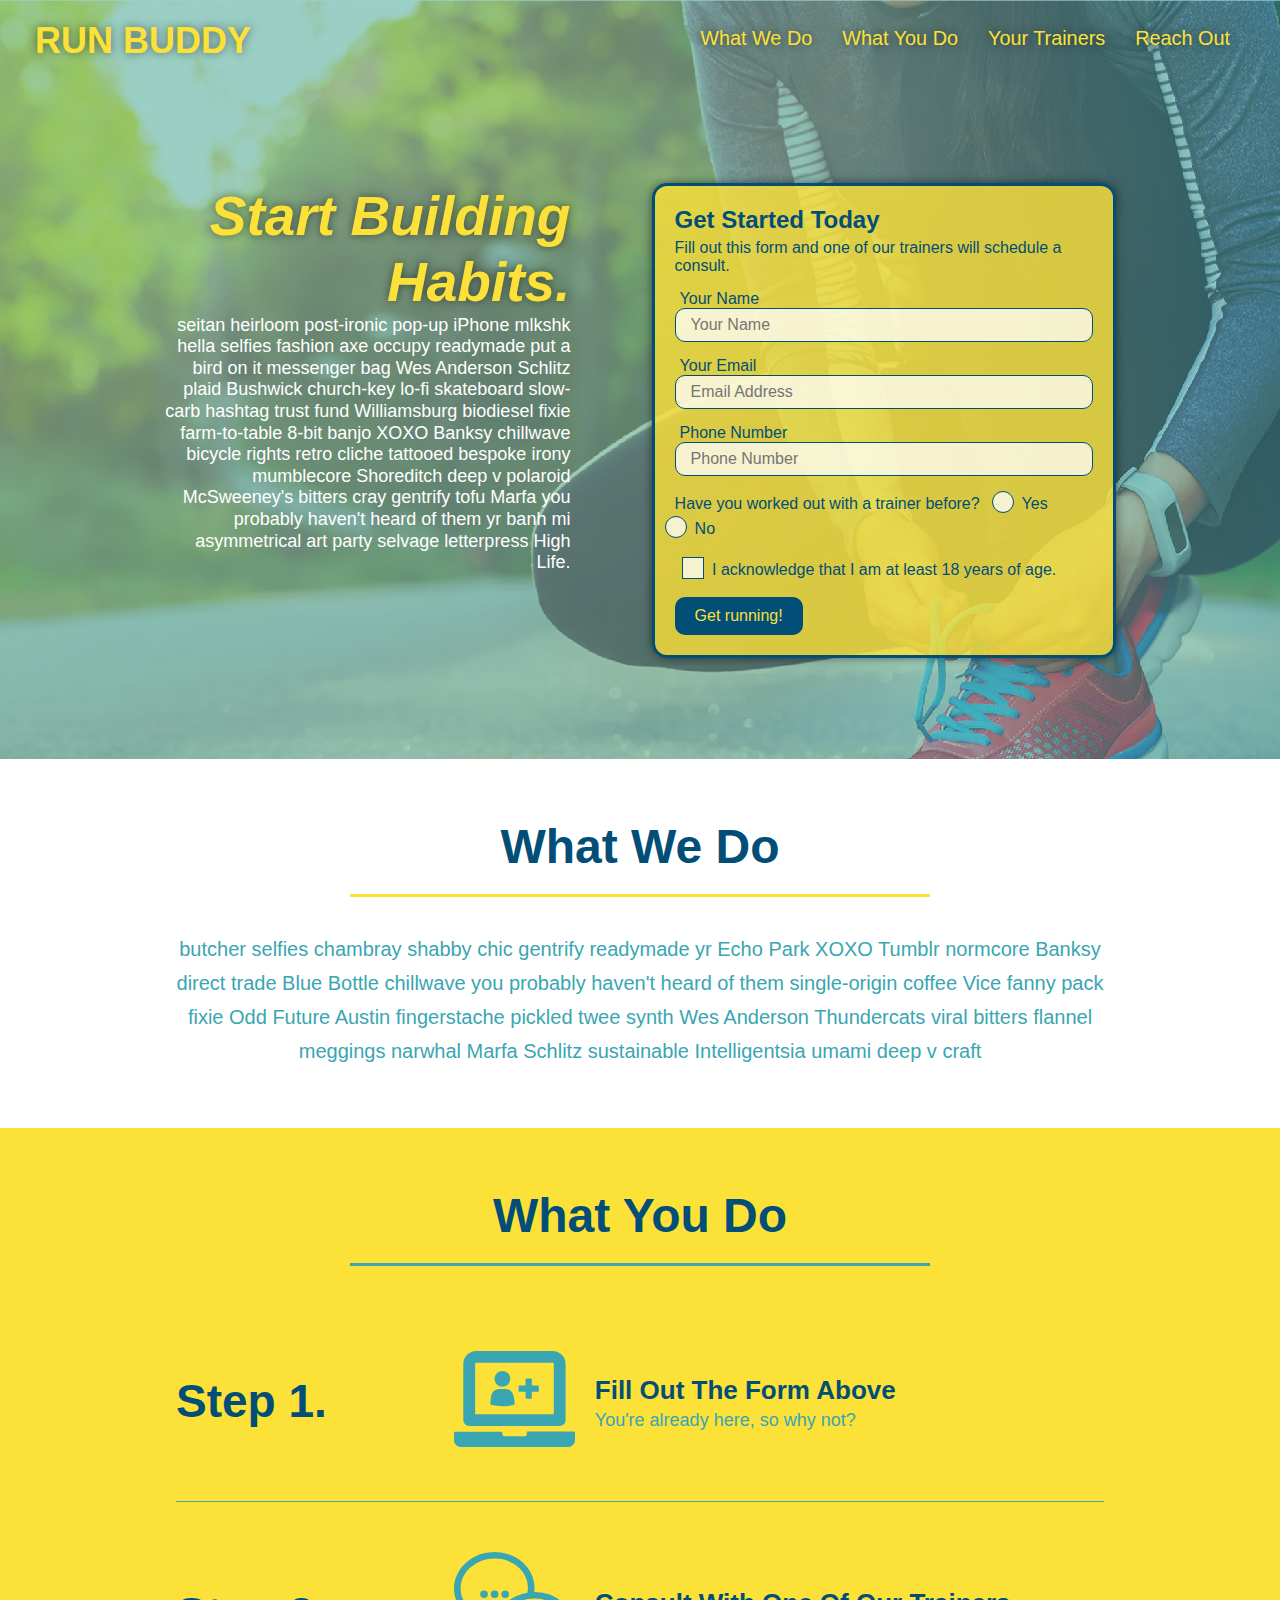
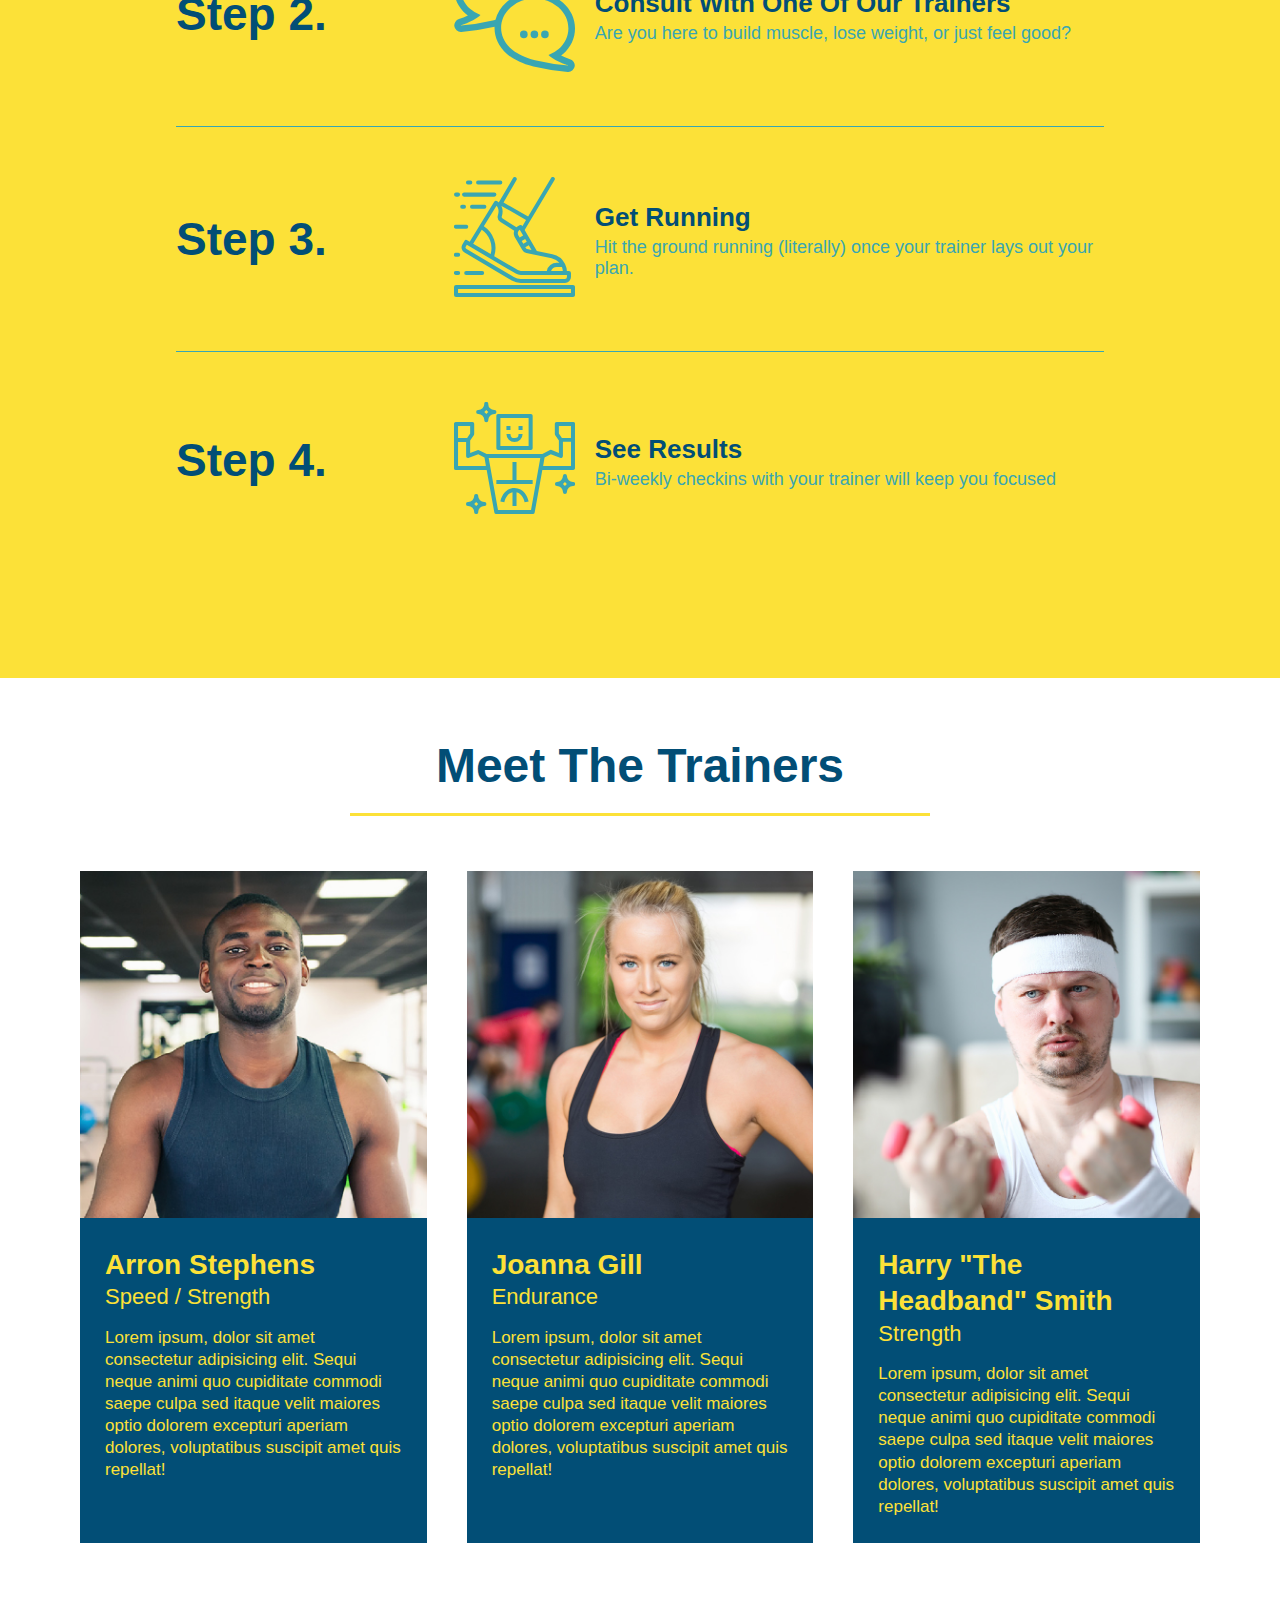
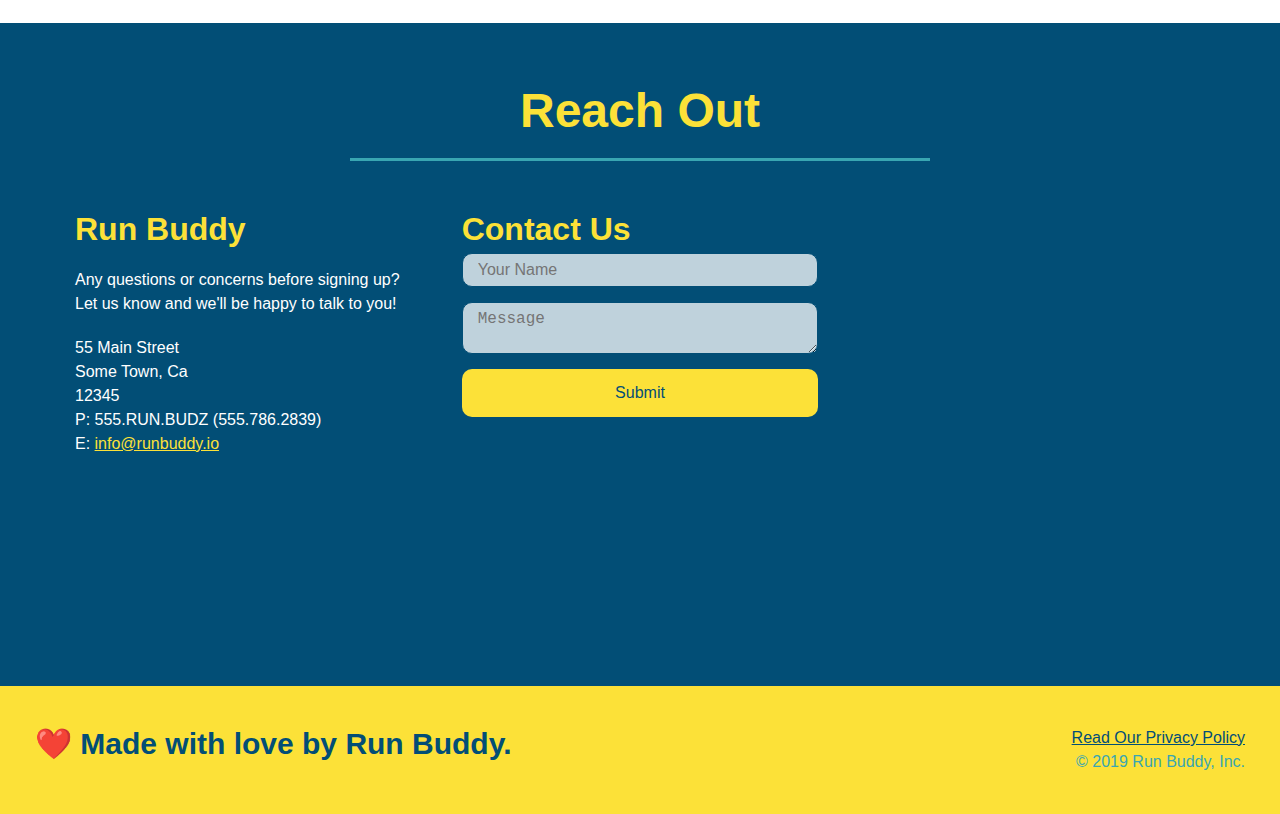
==== commit 1b865546: "customized checkboxes and radio buttons" ====
--- a/index.html
+++ b/index.html
@@ -56,17 +56,21 @@
           <label for="phone">Phone Number</label>
           <input type="tel" placeholder="Phone Number" name="phone" id="phone" class="form-input" />
           <p>
-            Have you worked out with a trainer before? 
-            <input type="radio" name="trainer-confirm" id="trainer-yes" />
-            <label for="trainer-yes">Yes</label>
-            <input type="radio" name="trainer-confirm" id="trainer-no"/>
-            <label for="trainer-no">No</label>
+            Have you worked out with a trainer before?
+            <span class="radio-wrapper">
+              <input type="radio" name="trainer-confirm" id="trainer-yes" />
+              <label for="trainer-yes">Yes</label>
+            </span>
+            <span class="radio-wrapper">
+              <input type="radio" name="trainer-confirm" id="trainer-no" />
+              <label for="trainer-no">No</label>
+            </span>
           </p>
           <p>
-            <label for="checkbox">
-              I acknowledge that I am at least 18 years of age.
-            </label>
-            <input type="checkbox" name="checkpoint1" id="checkbox" />
+            <span class="checkbox-wrapper">
+              <input type="checkbox" name="age-confirm" id="checkbox" />
+              <label for="checkbox">I acknowledge that I am at least 18 years of age.</label>
+            </span>
           </p>
           <button type="submit">
             Get running!
--- a/assets/css/style.css
+++ b/assets/css/style.css
@@ -25,6 +25,7 @@
   background-size: cover;
   background-position: 80%;
   background-attachment: fixed;
+  z-index: 9999;
 }
 
 header h1 {
@@ -182,6 +183,66 @@
   background-color: #39a6b2;  
 }
 
+.checkbox-wrapper input, .radio-wrapper input {
+  opacity: 0;
+}
+
+.checkbox-wrapper input + label::after, 
+.radio-wrapper input + label::after {
+  content: none;
+}
+
+.checkbox-wrapper input:checked + label::after, 
+.radio-wrapper input:checked + label::after {
+  content: "";
+}
+
+.checkbox-wrapper label, .radio-wrapper label {
+  position: relative;
+  left: 10px;
+  margin: 10px;
+  line-height: 1.6;
+}
+
+.checkbox-wrapper label::before, .radio-wrapper label::before {
+  content: "";
+  height: 20px;
+  width: 20px;
+  background: rgba(255, 255, 255, 0.75);  
+  border: 1px solid #024e76;  
+  position: absolute;
+  top: -4px;
+  left: -30px;
+}
+
+.radio-wrapper label::before {
+  border-radius: 50%;
+}
+
+.radio-wrapper label::after {
+  content: "";
+  width: 20px;
+  height: 20px;
+  border-radius: 50%;
+  background: #024e76;
+  position: absolute;
+  left: -29px;
+  top: -3px;
+  background-image: radial-gradient(circle, #39a6b2, #024e76);
+}
+
+.checkbox-wrapper label::after {
+  content: "";
+  height: 6px;
+  width: 14px;
+  border-left: 2px solid #024e76;
+  border-bottom: 2px solid #024e76;
+  position: absolute;
+  left: -26px;
+  top: 1px;
+  transform: rotate(-58deg);
+}
+
 /* HERO STYLES END */
 
 
@@ -367,11 +428,11 @@
   margin-top: 5px;
   border-radius: 10px;
   background-color: rgba(255, 255, 255, 0.75);
+}
+
+.contact-form input:focus, .contact-form textarea:focus {
+  background-color: rgba(255,255,255, 1);
   outline: none;
-}
-
-.contact-form input:focus, .contact-form textarea:focus {
-  background-color: rgba(255,255,255, 1)
 }
 
 .contact-form button {
